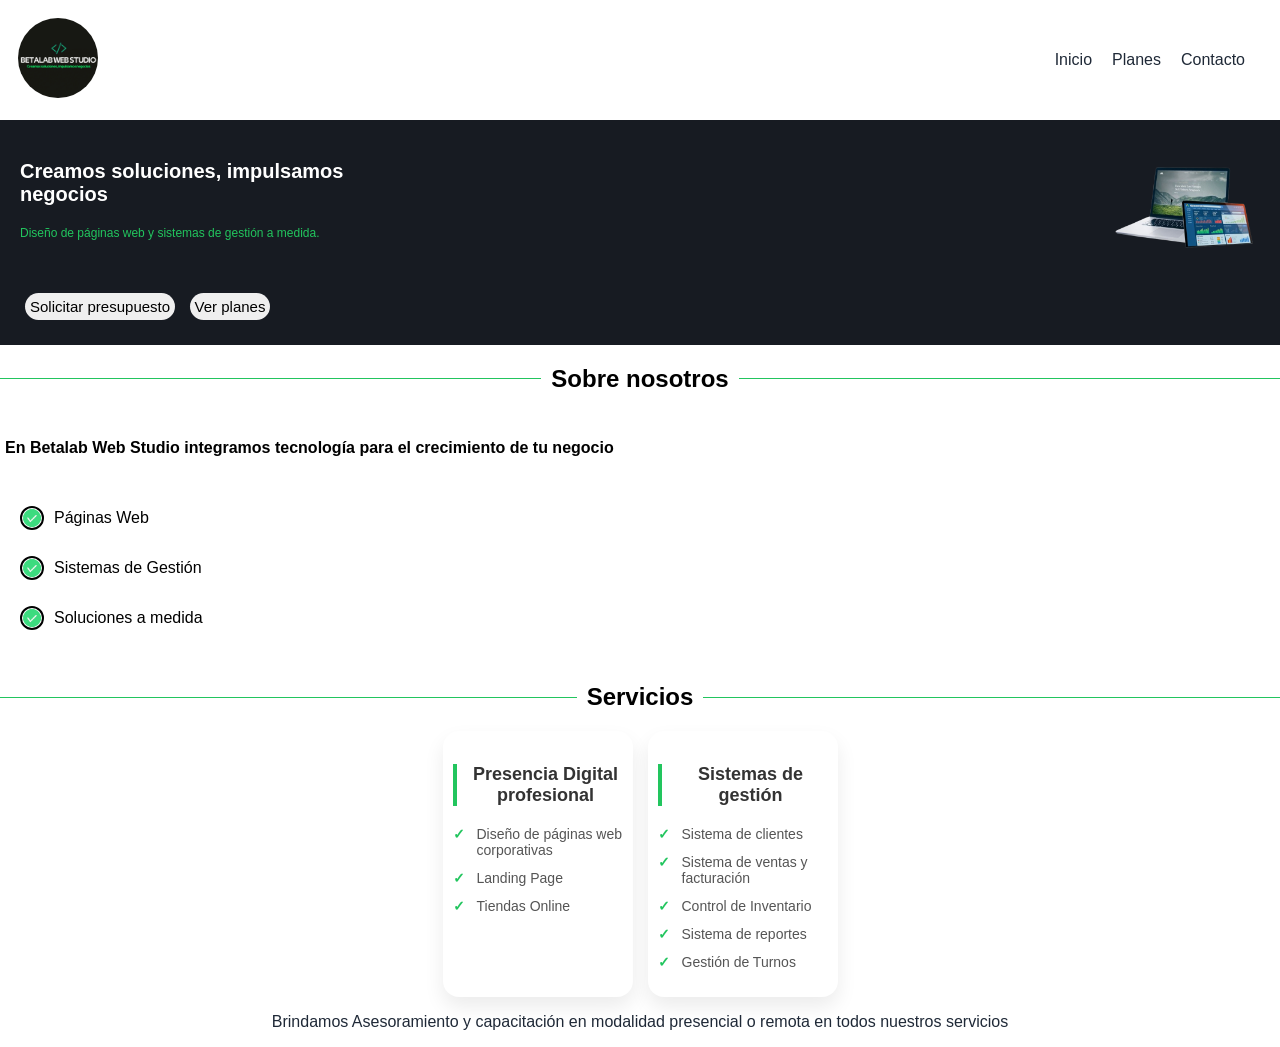
==== index.html @ 0d79a854 "Add files via upload" ====
<!DOCTYPE html>
<html lang="en">
<head>
    <meta charset="UTF-8">
    <meta name="viewport" content="width=device-width, initial-scale=1.0">
    <title>Inicio</title>
    <link rel="stylesheet" href="css/index.css">
</head>
<body>
    <header>
        <div class="container-logo">
            <img class="logo" src="img/logo.jpeg" alt="">
        </div>
        <div class="container-enlaces">
            <a href="index.html">Inicio</a>
            <a href="planes.html">Planes</a>
            <a href="contacto.html">Contacto</a>
        </div>
    </header>
    <main>
        <!--Seccion 1-->
        <div class="container1">

            <div class="container-titulos">
                <h3>Creamos soluciones, impulsamos <br>negocios</h3>
                <p>Diseño de páginas web y sistemas de gestión a medida.</p>
            </div>

            <div class="container-img">
                <img class="img-ilustrativa" src="img/imagen-ilustrativa.png" alt="">
            </div>
            
        </div>
        <div class="botones-container1">
            <button>Solicitar presupuesto</button>
            <button>Ver planes</button>
        </div>

        <!--sobre nosotros-->

        <div class="linea-con-texto">
            <hr>
                <h2 class="titulos">Sobre nosotros</h2>
            <hr>
        </div>

        <div class="container-sobre-nosotros">
            <h4>En <span>Betalab Web Studio</span> integramos tecnología para el crecimiento de tu negocio </h4>
            
            <div class="container-servicios">
                <div class="items">
                    <img class="check" src="img/check.png" alt="">
                    <p>Páginas Web</p>
                </div>
                <div class="items">
                    <img class="check" src="img/check.png" alt="">
                    <p>Sistemas de Gestión</p>
                </div>
                <div class="items">
                    <img class="check" src="img/check.png" alt="">
                    <p>Soluciones a medida</p>
                </div>

            </div>
        </div>
        

        <!--Servicios-->
        <div class="linea-con-texto">
            <hr>
                <h2 class="titulos">Servicios</h2>
            <hr>
        </div>

        <section class="servicios">
    <div class="contenedor-tarjetas">
        
        <div class="tarjeta">
            <h3>Presencia Digital <br> profesional</h3>
            <ul>
                <li>Diseño de páginas web corporativas</li>
                <li>Landing Page</li>
                <li>Tiendas Online</li>
            </ul>
        </div>

        <div class="tarjeta">
            <h3>Sistemas de gestión</h3>
            <ul>
                <li>Sistema de clientes</li>
                <li>Sistema de ventas y facturación</li>
                <li>Control de Inventario</li>
                <li>Sistema de reportes</li>
                <li>Gestión de Turnos</li>
            </ul>
        </div>

    </div>
    
    <div>
        <p class="p-remoto">Brindamos Asesoramiento y capacitación en modalidad presencial o remota en todos nuestros servicios</p>
    </div>
</section>
    </main>
    <footer>

    </footer>
</body>
</html>
---- css/index.css ----
body{
    background-color: #FFFFFF;
    font-family: 'Trebuchet MS', 'Lucida Sans Unicode', 'Lucida Grande', 'Lucida Sans', Arial, sans-serif;
    margin: 0;
    padding: 0;
    border: none;
}
header{
    display: flex;
    justify-content: space-between;
    align-items: center;
    margin: 10px;
}
.logo{
    width: 80px;
    border-radius: 50px;
}
.container-logo{
    padding: 8px;
}
.container-enlaces{
    display: flex;
    gap: 10px;
    padding: 20px;
}
.container-enlaces a{
    color: #1F2937;
    text-decoration: none;
    padding: 5px;
}
.container-enlaces a:hover{
    transition: 0.5s;
    transform: scale(1.1);
    color: #22C55E;
    
}

/*Container 1*/
.container1{
    display: flex;
    justify-content: space-between;
    background-color: #171b22;
    padding: 20px;
    height: 12vh;
}
.container-titulos h3{
    color:  #FFFFFF;
    font-size: 20px;
}
.container-titulos p{
    color:  #22C55E;
    font-size: 12px;
}
.img-ilustrativa{
    width: 150px;
}
.botones-container1{
    background-color: #171b22;
    padding: 20px;
    position: relative;
}
.botones-container1 button{
    margin: 5px;
    border-radius: 20px;
    font-size: 15px;
    padding: 5px;
    border: none;
}
.botones-container1 button:hover{
    transition: 0.5s;
    background-color: #22C55E;
    transform: scale(1.1);
}

/*Sobre nosotros*/
.linea-con-texto {
    display: flex;
    align-items: center;
    text-align: center;
    gap: 10px;
}
.linea-con-texto hr {
    flex: 1;
    border: none;
    height: 1px;
    background: #22C55E;
}
.titulos{
    color: black;
}
.container-servicios{
    display: flex;
    flex-direction: column;
    padding: 15px;
}
.container-sobre-nosotros{
    padding: 5px;
}
.items{
    display: flex;
    align-items: center; 
    gap: 10px;
}
.check{
    width: 20px;
    border: 2px solid rgb(0, 0, 0);
    border-radius: 20px;
}

/*Servicios*/

.servicios {
    max-width: 1200px;
    margin: 0 auto;
    text-align: center;
}

.contenedor-tarjetas {
    display: flex;
    justify-content: center;
    align-items: stretch;
    gap: 15px;
    flex-wrap: nowrap;
}

.tarjeta {
    display: flex;
    text-align: left;
    flex-direction: column;
    background: white;
    border-radius: 16px;
    padding: 15px 10px;
    width: 170px;
    box-shadow: 0 10px 20px rgba(0,0,0,0.08);
    transition: transform 0.3s ease, box-shadow 0.3s ease;
}

.tarjeta:hover {
    transform: translateY(-5px);
    box-shadow: 0 15px 30px rgba(0,0,0,0.12);
}

.tarjeta h3 {
    text-align: center;
    font-size: 18px;
    margin-bottom: 20px;
    color: #333;
    border-left: 4px solid #22C55E;
    padding-left: 12px;
}

.tarjeta ul {
    font-size: 14px;
    list-style: none;
    padding: 0;
    margin: 0;
}

.tarjeta li {
    margin-bottom: 12px;
    padding-left: 24px;
    position: relative;
    color: #555;
}

.tarjeta li::before {
    content: "✓";
    position: absolute;
    left: 0;
    color: #22C55E;
    font-weight: bold;
}
.p-remoto{  
    color: #1F2937;
}
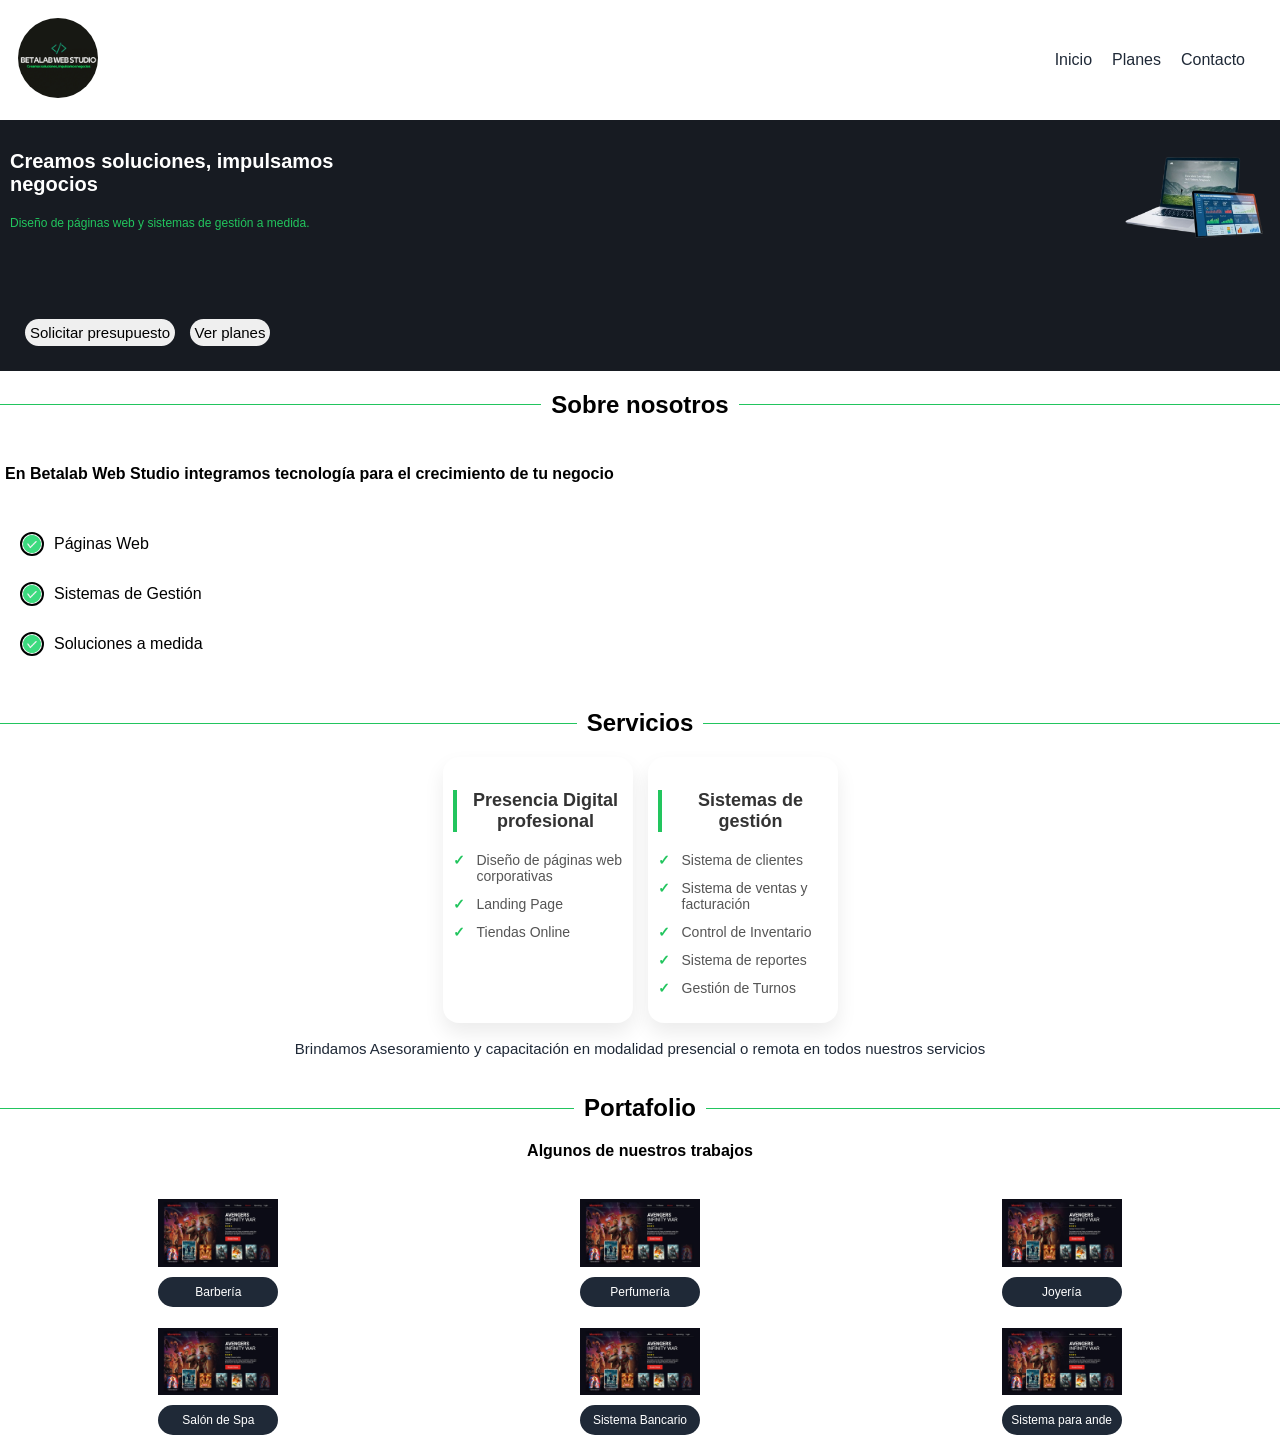
==== commit 1b87676e: "Add files via upload" ====
--- a/index.html
+++ b/index.html
@@ -100,7 +100,60 @@
     <div>
         <p class="p-remoto">Brindamos Asesoramiento y capacitación en modalidad presencial o remota en todos nuestros servicios</p>
     </div>
-</section>
+    </section>
+
+    <!--Portafolio-->
+
+    <div class="linea-con-texto">
+        <hr>
+            <h2 class="titulos">Portafolio</h2>
+        <hr>
+    </div>
+
+    <section class="portafolio">
+
+        <h4>Algunos de nuestros trabajos</h4>
+
+        <div class="container-portafolio">
+
+            <div class="tarjeta-portafolio">
+                <img src="img/ejemplos.jpg" alt="">
+                <a href="">Barbería</a>
+            </div>
+
+            <div class="tarjeta-portafolio">
+                <img src="img/ejemplos.jpg" alt="">
+                <a href="">Perfumería</a>
+            </div>
+
+            <div class="tarjeta-portafolio">
+                <img src="img/ejemplos.jpg" alt="">
+                <a href="">Joyería</a>
+            </div>
+
+            <div class="tarjeta-portafolio">
+                <img src="img/ejemplos.jpg" alt="">
+                <a href="">Salón de Spa</a>
+            </div>
+
+            <div class="tarjeta-portafolio">
+                <img src="img/ejemplos.jpg" alt="">
+                <a href="">Sistema Bancario</a>
+            </div>
+
+            <div class="tarjeta-portafolio">
+                <img src="img/ejemplos.jpg" alt="">
+                <a href="">Sistema para ande</a>
+            </div>
+
+            
+
+        </div>
+
+    </section>
+
+
+
     </main>
     <footer>
 
--- a/css/index.css
+++ b/css/index.css
@@ -32,7 +32,6 @@
     transition: 0.5s;
     transform: scale(1.1);
     color: #22C55E;
-    
 }
 
 /*Container 1*/
@@ -40,8 +39,8 @@
     display: flex;
     justify-content: space-between;
     background-color: #171b22;
-    padding: 20px;
-    height: 12vh;
+    margin-top: 0;
+    padding: 10px;
 }
 .container-titulos h3{
     color:  #FFFFFF;
@@ -57,7 +56,6 @@
 .botones-container1{
     background-color: #171b22;
     padding: 20px;
-    position: relative;
 }
 .botones-container1 button{
     margin: 5px;
@@ -172,4 +170,57 @@
 }
 .p-remoto{  
     color: #1F2937;
-}
+    font-size: 15px;
+    padding: 2px;
+}
+
+/*Portafolio*/
+
+.portafolio h4{
+    margin-top: 0;
+    text-align: center;
+}
+
+.container-portafolio{
+    display: grid;
+    grid-template-columns: repeat(3, 1fr); 
+    gap: 5px;
+    justify-items: center;
+    padding: 10px;
+}
+
+.tarjeta-portafolio{
+    display: flex;
+    flex-direction: column;
+    padding: 8px;
+    align-items: stretch;
+}
+
+.tarjeta-portafolio img{
+    width: 120px;
+}
+
+.tarjeta-portafolio a{
+    font-size: 12px;
+    color: white;
+    text-decoration: none;
+    margin-top: 10px;
+    background-color: #1F2937;
+    padding: 8px;
+    border-radius: 50px;
+    text-align: center;
+}
+
+.tarjeta-portafolio a:hover{
+    transition: 0.5s;
+    transform: scale(1.2);
+    color: #171b22;
+    background-color: #22C55E;
+}
+
+.tarjeta-portafolio:hover {
+    border-radius: 10px;
+    transform: translateY(-5px);
+    box-shadow: 0 15px 30px rgba(0,0,0,0.12);
+}
+
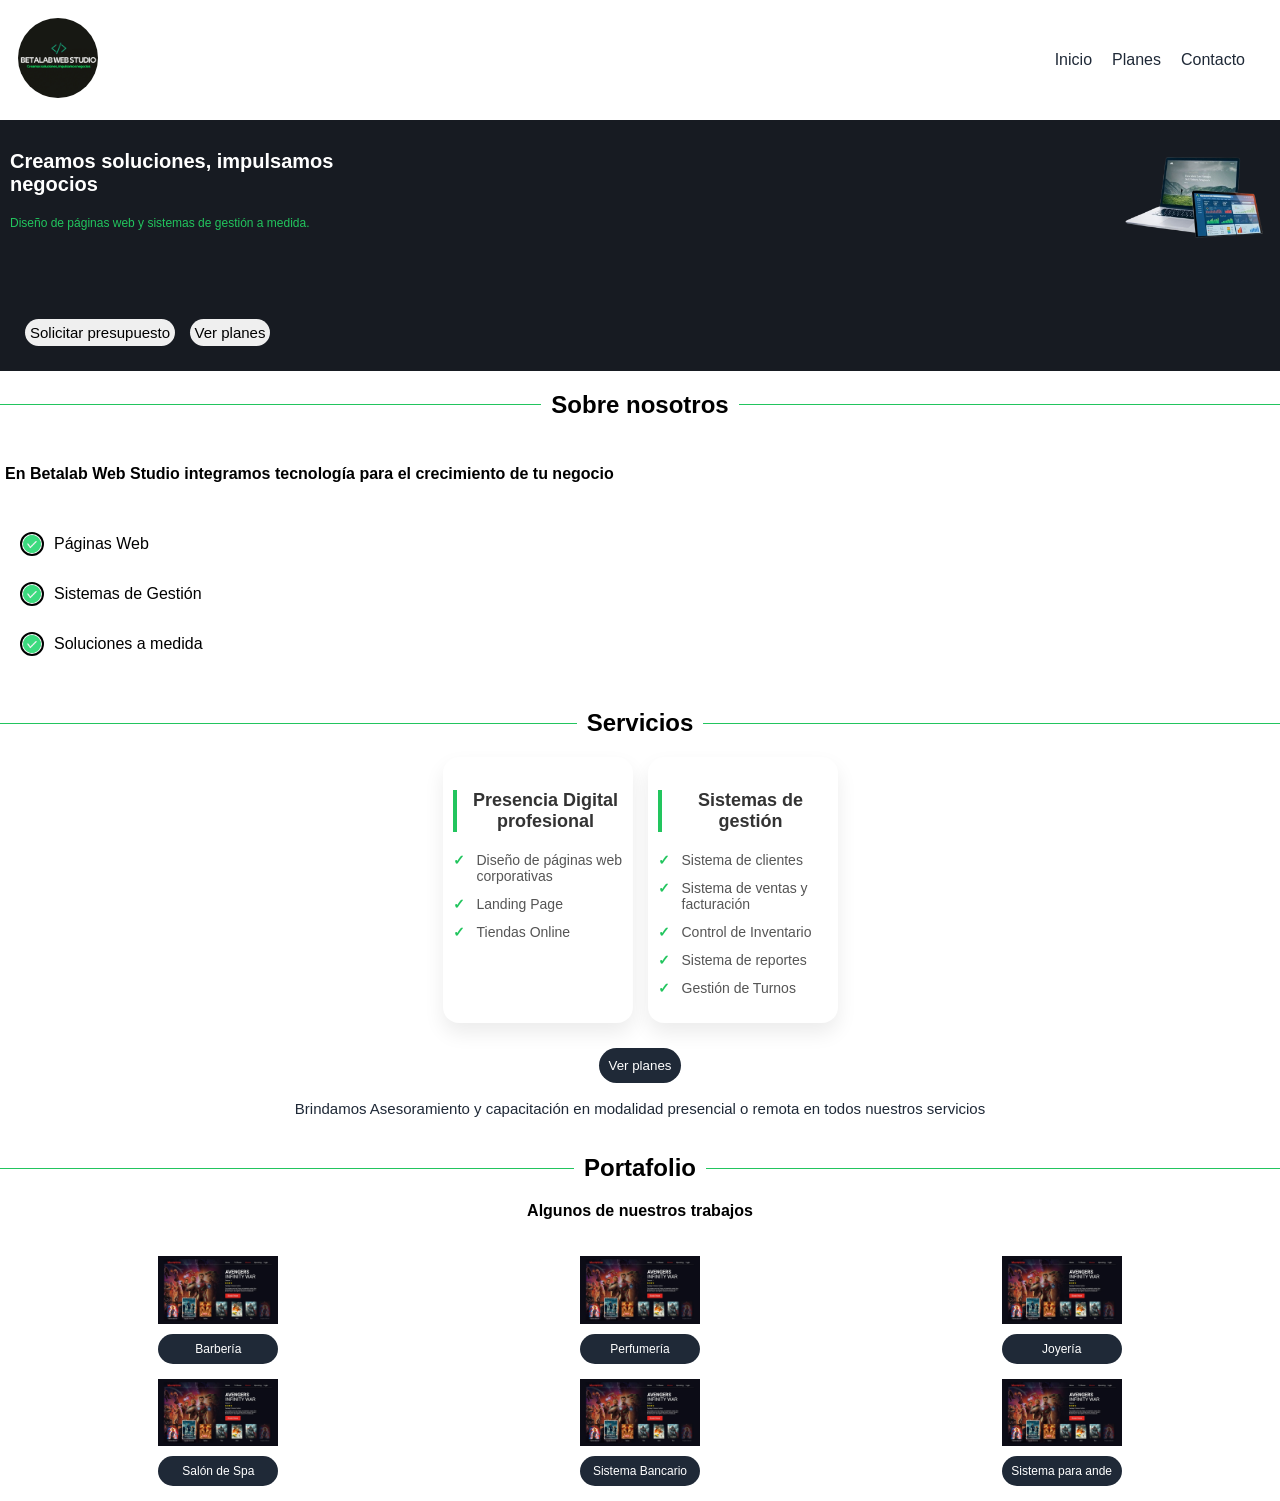
==== commit e423c563: "Add files via upload" ====
--- a/index.html
+++ b/index.html
@@ -33,7 +33,7 @@
         </div>
         <div class="botones-container1">
             <button>Solicitar presupuesto</button>
-            <button>Ver planes</button>
+            <button id="btn-planes" onclick="verPlanes()">Ver planes</button>
         </div>
 
         <!--sobre nosotros-->
@@ -94,9 +94,11 @@
                 <li>Gestión de Turnos</li>
             </ul>
         </div>
+            
+    </div>
 
-    </div>
-    
+        <button onclick="verPlanes()" id="btn-planes"  class="btn-planes" >Ver planes</button>
+
     <div>
         <p class="p-remoto">Brindamos Asesoramiento y capacitación en modalidad presencial o remota en todos nuestros servicios</p>
     </div>
@@ -147,7 +149,6 @@
             </div>
 
             
-
         </div>
 
     </section>
@@ -158,5 +159,10 @@
     <footer>
 
     </footer>
+
+
+    <!--Scripts-->
+
+    <script src="js/accion-botones.js"></script>
 </body>
 </html>
--- a/css/index.css
+++ b/css/index.css
@@ -174,6 +174,22 @@
     padding: 2px;
 }
 
+.btn-planes{
+    margin-top: 25px;
+    border: none;
+    background-color: #1F2937;
+    color: white;
+    padding: 10px;
+    border-radius: 50px;
+}
+
+.btn-planes:hover{
+    transition: 0.5s;
+    transform: scale(1.1);
+    background-color: #22C55E;
+    color: #171b22;
+}
+
 /*Portafolio*/
 
 .portafolio h4{
@@ -192,7 +208,7 @@
 .tarjeta-portafolio{
     display: flex;
     flex-direction: column;
-    padding: 8px;
+    padding: 5px;
     align-items: stretch;
 }
 
@@ -224,3 +240,5 @@
     box-shadow: 0 15px 30px rgba(0,0,0,0.12);
 }
 
+
+
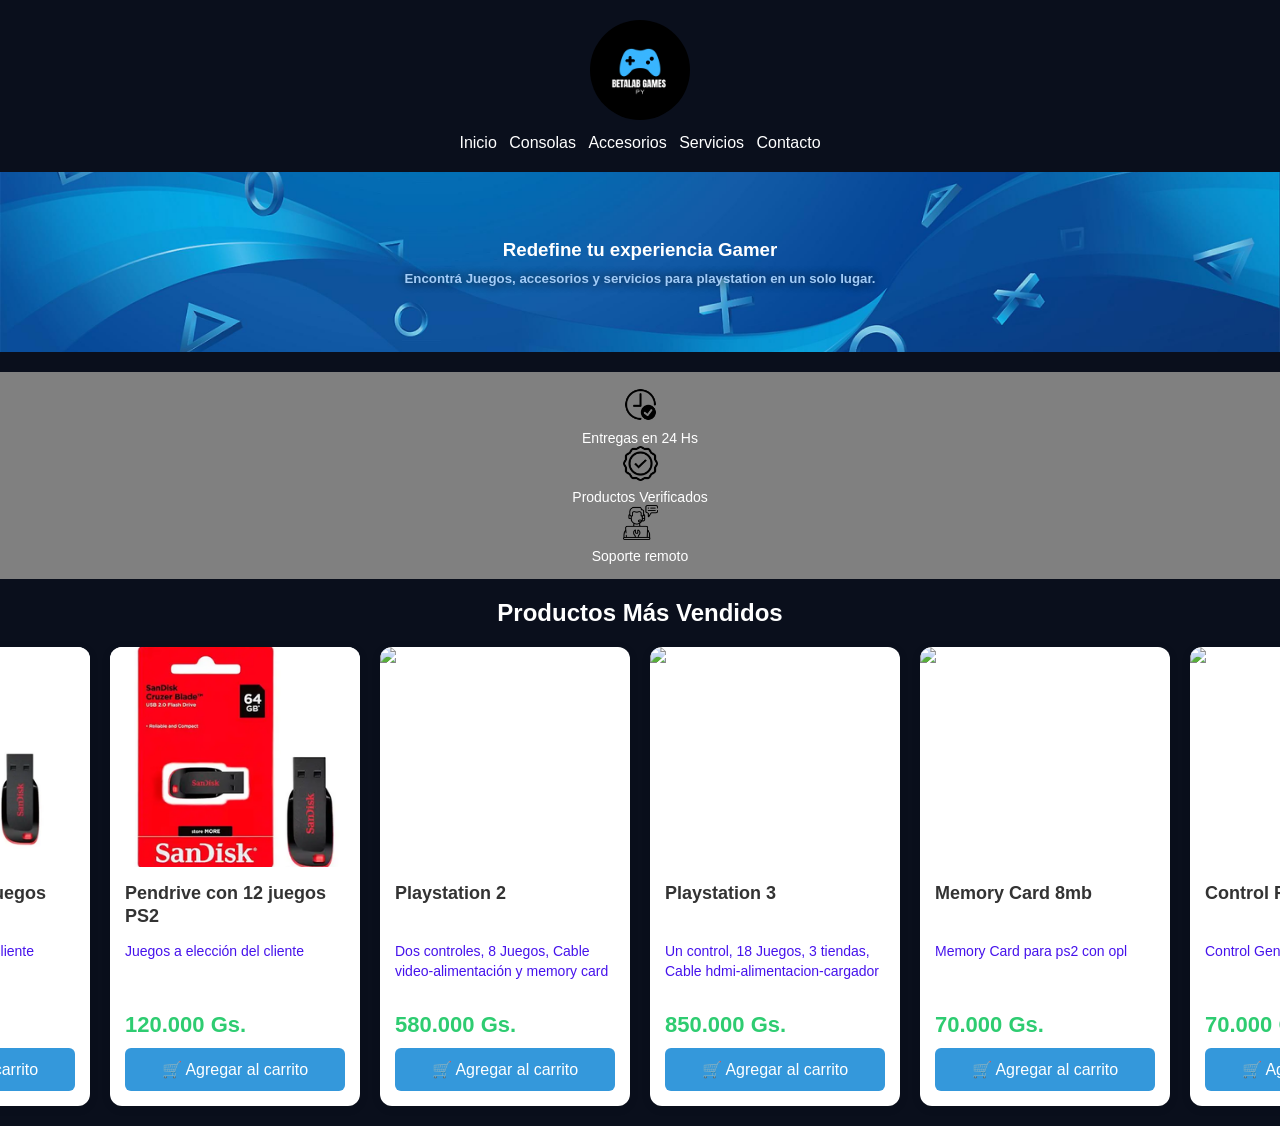
==== commit 133e828d: "Add files via upload" ====
--- a/index.html
+++ b/index.html
@@ -3,166 +3,58 @@
 <head>
     <meta charset="UTF-8">
     <meta name="viewport" content="width=device-width, initial-scale=1.0">
-    <title>Inicio</title>
-    <link rel="stylesheet" href="css/index.css">
+    <title>Inicio - Betalab Games Py</title>
+    <link rel="stylesheet" href="index.css">
 </head>
 <body>
     <header>
-        <div class="container-logo">
-            <img class="logo" src="img/logo.jpeg" alt="">
+        <div class="caja-logo">
+            <img src="img/logo.webp" alt="logo">
         </div>
-        <div class="container-enlaces">
-            <a href="index.html">Inicio</a>
-            <a href="planes.html">Planes</a>
-            <a href="contacto.html">Contacto</a>
-        </div>
+
+        <nav class="navegador-principal">
+            <a href="">Inicio</a>
+            <a href="">Consolas</a>
+            <a href="">Accesorios</a>
+            <a href="">Servicios</a>
+            <a href="">Contacto</a>
+        </nav>
     </header>
     <main>
-        <!--Seccion 1-->
-        <div class="container1">
+        <section class="primera-seccion">
+            <div>
+                <h3>Redefine tu experiencia Gamer</h3>
+                <h5>Encontrá Juegos, accesorios y servicios para playstation en un solo lugar.</h5>
+            </div>
+        </section>
 
-            <div class="container-titulos">
-                <h3>Creamos soluciones, impulsamos <br>negocios</h3>
-                <p>Diseño de páginas web y sistemas de gestión a medida.</p>
+        <section class="beneficios">
+            <div>
+            <img src="img/a-tiempo.png" alt="">
+            <p>Entregas en 24 Hs</p>
+            <img src="img/verificacion.png" alt="">
+            <p>Productos Verificados</p>
+            <img src="img/apoyo-tecnico.png" alt="">
+            <p>Soporte remoto</p>
             </div>
+        </section>
 
-            <div class="container-img">
-                <img class="img-ilustrativa" src="img/imagen-ilustrativa.png" alt="">
-            </div>
-            
-        </div>
-        <div class="botones-container1">
-            <button>Solicitar presupuesto</button>
-            <button id="btn-planes" onclick="verPlanes()">Ver planes</button>
-        </div>
-
-        <!--sobre nosotros-->
-
-        <div class="linea-con-texto">
-            <hr>
-                <h2 class="titulos">Sobre nosotros</h2>
-            <hr>
-        </div>
-
-        <div class="container-sobre-nosotros">
-            <h4>En <span>Betalab Web Studio</span> integramos tecnología para el crecimiento de tu negocio </h4>
-            
-            <div class="container-servicios">
-                <div class="items">
-                    <img class="check" src="img/check.png" alt="">
-                    <p>Páginas Web</p>
-                </div>
-                <div class="items">
-                    <img class="check" src="img/check.png" alt="">
-                    <p>Sistemas de Gestión</p>
-                </div>
-                <div class="items">
-                    <img class="check" src="img/check.png" alt="">
-                    <p>Soluciones a medida</p>
-                </div>
-
+        <div class="carrusel-container">
+        <h2 class="prod_ven">Productos Más Vendidos</h2>
+        
+        <div class="carrusel-wrapper">
+            <div class="carrusel-pista" id="carruselPista">
+                <!-- Aquí se cargarán los productos -->
+                <div class="loading">Cargando productos...</div>
             </div>
         </div>
-        
-
-        <!--Servicios-->
-        <div class="linea-con-texto">
-            <hr>
-                <h2 class="titulos">Servicios</h2>
-            <hr>
-        </div>
-
-        <section class="servicios">
-    <div class="contenedor-tarjetas">
-        
-        <div class="tarjeta">
-            <h3>Presencia Digital <br> profesional</h3>
-            <ul>
-                <li>Diseño de páginas web corporativas</li>
-                <li>Landing Page</li>
-                <li>Tiendas Online</li>
-            </ul>
-        </div>
-
-        <div class="tarjeta">
-            <h3>Sistemas de gestión</h3>
-            <ul>
-                <li>Sistema de clientes</li>
-                <li>Sistema de ventas y facturación</li>
-                <li>Control de Inventario</li>
-                <li>Sistema de reportes</li>
-                <li>Gestión de Turnos</li>
-            </ul>
-        </div>
-            
     </div>
 
-        <button onclick="verPlanes()" id="btn-planes"  class="btn-planes" >Ver planes</button>
+    <div id="productosps2-container"></div>
+        
+    </main>
+</body>
 
-    <div>
-        <p class="p-remoto">Brindamos Asesoramiento y capacitación en modalidad presencial o remota en todos nuestros servicios</p>
-    </div>
-    </section>
+<script src="javascript/masvendidos.js"></script>
 
-    <!--Portafolio-->
-
-    <div class="linea-con-texto">
-        <hr>
-            <h2 class="titulos">Portafolio</h2>
-        <hr>
-    </div>
-
-    <section class="portafolio">
-
-        <h4>Algunos de nuestros trabajos</h4>
-
-        <div class="container-portafolio">
-
-            <div class="tarjeta-portafolio">
-                <img src="img/ejemplos.jpg" alt="">
-                <a href="">Barbería</a>
-            </div>
-
-            <div class="tarjeta-portafolio">
-                <img src="img/ejemplos.jpg" alt="">
-                <a href="">Perfumería</a>
-            </div>
-
-            <div class="tarjeta-portafolio">
-                <img src="img/ejemplos.jpg" alt="">
-                <a href="">Joyería</a>
-            </div>
-
-            <div class="tarjeta-portafolio">
-                <img src="img/ejemplos.jpg" alt="">
-                <a href="">Salón de Spa</a>
-            </div>
-
-            <div class="tarjeta-portafolio">
-                <img src="img/ejemplos.jpg" alt="">
-                <a href="">Sistema Bancario</a>
-            </div>
-
-            <div class="tarjeta-portafolio">
-                <img src="img/ejemplos.jpg" alt="">
-                <a href="">Sistema para ande</a>
-            </div>
-
-            
-        </div>
-
-    </section>
-
-
-
-    </main>
-    <footer>
-
-    </footer>
-
-
-    <!--Scripts-->
-
-    <script src="js/accion-botones.js"></script>
-</body>
 </html>
--- a/index.css
+++ b/index.css
@@ -0,0 +1,550 @@
+* {
+    margin: 0;
+    padding: 0;
+    box-sizing: border-box;
+}
+
+/* ELIMINAR BARRA DE SCROLL HORIZONTAL GLOBAL */
+html, body {
+    overflow-x: hidden !important;
+    width: 100% !important;
+    max-width: 100% !important;
+    position: relative;
+}
+
+body {
+    background-color: #0A0F1C;
+    color: #FFFFFF;
+    font-family: 'Franklin Gothic Medium', 'Arial Narrow', Arial, sans-serif;
+    overflow-x: hidden;
+    width: 100%;
+}
+
+header {
+    display: flex;
+    flex-direction: column;
+    align-items: center;
+    gap: 10px;
+    padding: 20px;
+    width: 100%;
+    max-width: 100%;
+}
+
+.caja-logo img {
+    width: 100px;
+    border-radius: 200px;
+}
+
+.navegador-principal a {
+    color: white;
+    text-decoration: none;
+    margin: 4px;
+}
+
+.navegador-principal a:hover {
+    color: #00CFFF;
+    transition: 0.8s;
+}
+
+/* Primera seccion */
+.primera-seccion {
+    background-image: url(img/fondo.jpg);
+    background-size: cover;
+    background-position: center;
+    background-repeat: no-repeat;
+    display: grid;
+    place-items: center;
+    height: 20vh;
+    width: 100%;
+}
+
+.primera-seccion div {
+    display: flex;
+    flex-direction: column;
+    align-items: center;
+    gap: 10px;
+}
+
+.primera-seccion h5 {
+    color: #a2ccf8;
+    text-shadow: 0 0 10px #111212;
+}
+
+/* Beneficios - SIN BARRA DE SCROLL */
+.beneficios {
+    display: flex;
+    justify-content: center;
+    align-items: center;
+    background-color: gray;
+    margin: 20px 0px;
+    padding: 15px;
+    gap: 20px;
+    flex-wrap: wrap;
+    width: 100%;
+    max-width: 100%;
+}
+
+.beneficios h5 {
+    text-align: center;
+    font-size: 20px;
+}
+
+.beneficios div {
+    display: flex;
+    flex-direction: column;
+    align-items: center;
+    text-align: center;
+    min-width: 100px;
+    flex: 0 1 auto;
+}
+
+.beneficios p {
+    font-size: 14px;
+    margin: 8px 0 0 0;
+    color: white;
+    white-space: normal;
+    text-align: center;
+}
+
+.beneficios img {
+    width: 35px;
+    height: 35px;
+}
+
+/* Carrusel - CON SCROLL PERO SIN BARRA VISIBLE */
+.carrusel-wrapper {
+    position: relative;
+    width: 100%;
+    max-width: 100%;
+    overflow: hidden;
+}
+
+.carrusel-pista {
+    display: flex;
+    gap: 20px;
+    overflow-x: auto;
+    scroll-behavior: smooth;
+    padding: 20px 0;
+    scrollbar-width: none;
+    -ms-overflow-style: none;
+}
+
+/* OCULTAR SCROLLBAR EN CHROME, SAFARI, OPERA */
+.carrusel-pista::-webkit-scrollbar {
+    display: none;
+}
+
+/* Tarjeta de producto - CON ALTURA CONSISTENTE */
+.prod_ven {
+    text-align: center;
+}
+
+.producto-card {
+    flex: 0 0 220px;
+    background: white;
+    border-radius: 12px;
+    overflow: hidden;
+    box-shadow: 0 2px 10px rgba(0,0,0,0.1);
+    transition: transform 0.3s;
+    display: flex;
+    flex-direction: column;
+    height: 100%;
+    min-height: 420px;
+}
+
+.producto-card:hover {
+    transform: translateY(-5px);
+    box-shadow: 0 5px 20px rgba(0,0,0,0.15);
+}
+
+.producto-imagen {
+    width: 100%;
+    height: 200px;
+    object-fit: cover;
+    flex-shrink: 0;
+}
+
+.producto-info {
+    padding: 15px;
+    display: flex;
+    flex-direction: column;
+    flex: 1;
+    gap: 10px;
+}
+
+.producto-nombre {
+    font-size: 18px;
+    color: #333;
+    margin: 0;
+    font-weight: bold;
+    min-height: 50px;
+    display: -webkit-box;
+    -webkit-line-clamp: 2;
+    -webkit-box-orient: vertical;
+    overflow: hidden;
+    line-height: 1.3;
+}
+
+.descripcion {
+    font-size: 14px;
+    color: #4613ec;
+    margin: 0;
+    line-height: 1.4;
+    flex: 1;
+    display: -webkit-box;
+    -webkit-line-clamp: 3;
+    -webkit-box-orient: vertical;
+    overflow: hidden;
+    min-height: 60px;
+}
+
+.producto-precio {
+    font-size: 22px;
+    color: #2ecc71;
+    font-weight: bold;
+    margin: 0;
+    flex-shrink: 0;
+}
+
+.producto-vendidos {
+    font-size: 12px;
+    color: #666;
+    margin: 0;
+    flex-shrink: 0;
+}
+
+.btn-carrito {
+    width: 100%;
+    padding: 12px;
+    background: #3498db;
+    color: white;
+    border: none;
+    border-radius: 6px;
+    font-size: 16px;
+    cursor: pointer;
+    transition: background 0.3s;
+    margin-top: auto;
+    flex-shrink: 0;
+}
+
+.btn-carrito:hover {
+    background: #2980b9;
+}
+
+/* ==============================================
+    MEDIA QUERIES
+   ============================================== */
+
+/* Tablets (pantallas menores a 768px) */
+@media screen and (max-width: 768px) {
+    header {
+        padding: 15px;
+    }
+    
+    .caja-logo img {
+        width: 80px;
+    }
+    
+    .navegador-principal a {
+        font-size: 14px;
+        margin: 3px;
+    }
+    
+    .primera-seccion {
+        height: 15vh;
+    }
+    
+    .primera-seccion h5 {
+        font-size: 14px;
+        text-align: center;
+    }
+    
+    .beneficios {
+        gap: 15px;
+        flex-wrap: wrap;
+        padding: 12px;
+    }
+    
+    .beneficios div {
+        min-width: 90px;
+    }
+    
+    .beneficios p {
+        font-size: 11px;
+    }
+    
+    .beneficios img {
+        width: 25px;
+        height: 25px;
+    }
+    
+    .producto-card {
+        flex: 0 0 180px;
+        min-height: 380px;
+    }
+    
+    .producto-imagen {
+        height: 150px;
+    }
+    
+    .producto-nombre {
+        font-size: 16px;
+        min-height: 45px;
+    }
+    
+    .descripcion {
+        font-size: 12px;
+        min-height: 55px;
+        -webkit-line-clamp: 3;
+    }
+    
+    .producto-precio {
+        font-size: 18px;
+    }
+    
+    .btn-carrito {
+        padding: 10px;
+        font-size: 14px;
+    }
+}
+
+/* Celulares grandes (pantallas menores a 480px) */
+@media screen and (max-width: 480px) {
+    header {
+        padding: 10px;
+    }
+    
+    .caja-logo img {
+        width: 60px;
+    }
+    
+    .navegador-principal {
+        display: flex;
+        justify-content: center;
+        flex-wrap: wrap;
+    }
+    
+    .navegador-principal a {
+        font-size: 12px;
+        margin: 2px 5px;
+    }
+    
+    .primera-seccion {
+        height: 12vh;
+    }
+    
+    .primera-seccion h5 {
+        font-size: 12px;
+    }
+    
+    .beneficios {
+        gap: 12px;
+        flex-wrap: wrap;
+        padding: 10px;
+    }
+    
+    .beneficios div {
+        min-width: 70px;
+    }
+    
+    .beneficios p {
+        font-size: 9px;
+    }
+    
+    .beneficios img {
+        width: 20px;
+        height: 20px;
+    }
+    
+    .carrusel-pista {
+        gap: 12px;
+    }
+    
+    .producto-card {
+        flex: 0 0 140px;
+        min-height: 340px;
+    }
+    
+    .producto-imagen {
+        height: 120px;
+    }
+    
+    .producto-info {
+        padding: 10px;
+        gap: 6px;
+    }
+    
+    .producto-nombre {
+        font-size: 14px;
+        min-height: 40px;
+        -webkit-line-clamp: 2;
+    }
+    
+    .descripcion {
+        font-size: 11px;
+        min-height: 50px;
+        -webkit-line-clamp: 2;
+    }
+    
+    .producto-precio {
+        font-size: 16px;
+    }
+    
+    .btn-carrito {
+        padding: 8px;
+        font-size: 12px;
+    }
+}
+
+/* Celulares muy pequeños (pantallas menores a 380px) */
+@media screen and (max-width: 380px) {
+    .beneficios {
+        gap: 10px;
+    }
+    
+    .beneficios div {
+        min-width: 65px;
+    }
+    
+    .beneficios p {
+        font-size: 8px;
+    }
+    
+    .producto-card {
+        flex: 0 0 130px;
+        min-height: 320px;
+    }
+    
+    .producto-imagen {
+        height: 110px;
+    }
+    
+    .producto-nombre {
+        font-size: 13px;
+        min-height: 38px;
+    }
+    
+    .descripcion {
+        font-size: 10px;
+        min-height: 45px;
+    }
+    
+    .producto-precio {
+        font-size: 14px;
+    }
+    
+    .btn-carrito {
+        padding: 6px;
+        font-size: 11px;
+    }
+}
+
+/* Celulares muy pequeños (pantallas menores a 320px) */
+@media screen and (max-width: 320px) {
+    .beneficios div {
+        min-width: 60px;
+    }
+    
+    .producto-card {
+        flex: 0 0 120px;
+        min-height: 300px;
+    }
+    
+    .producto-imagen {
+        height: 100px;
+    }
+    
+    .producto-nombre {
+        font-size: 12px;
+        min-height: 35px;
+    }
+    
+    .descripcion {
+        font-size: 9px;
+        min-height: 40px;
+        -webkit-line-clamp: 2;
+    }
+    
+    .producto-precio {
+        font-size: 13px;
+    }
+    
+    .btn-carrito {
+        padding: 5px;
+        font-size: 10px;
+    }
+}
+
+/* Pantallas grandes */
+@media screen and (min-width: 1200px) {
+    .carrusel-pista {
+        justify-content: center;
+    }
+    
+    .producto-card {
+        flex: 0 0 250px;
+        min-height: 450px;
+    }
+    
+    .producto-imagen {
+        height: 220px;
+    }
+}
+
+/*Seccion de producto juegos*/
+.productosps2-container{
+    display: grid;
+    grid-template-columns: repeat(auto-fill, minmax(250px, 1fr));
+    gap: 20px;
+    padding: 20px;
+}
+/* Estilo de cada tarjeta de producto */
+.tarjeta-producto {
+    background: white;
+    border-radius: 10px;
+    overflow: hidden;
+    box-shadow: 0 2px 5px rgba(0,0,0,0.1);
+    transition: transform 0.3s;
+}
+
+.tarjeta-producto:hover {
+    transform: translateY(-5px);
+    box-shadow: 0 5px 15px rgba(0,0,0,0.2);
+}
+
+.tarjeta-producto img {
+    width: 100%;
+    height: 200px;
+    object-fit: cover;
+}
+
+.tarjeta-producto h3 {
+    padding: 15px 15px 0;
+    font-size: 18px;
+}
+
+.tarjeta-producto p {
+    padding: 10px 15px;
+    color: #666;
+}
+
+.tarjeta-producto .precio {
+    font-size: 20px;
+    color: #e67e22;
+    font-weight: bold;
+}
+
+.tarjeta-producto button {
+    width: 100%;
+    padding: 12px;
+    background-color: #e67e22;
+    color: white;
+    border: none;
+    cursor: pointer;
+    font-size: 16px;
+    transition: background-color 0.3s;
+}
+
+.tarjeta-producto button:hover {
+    background-color: #d35400;
+}
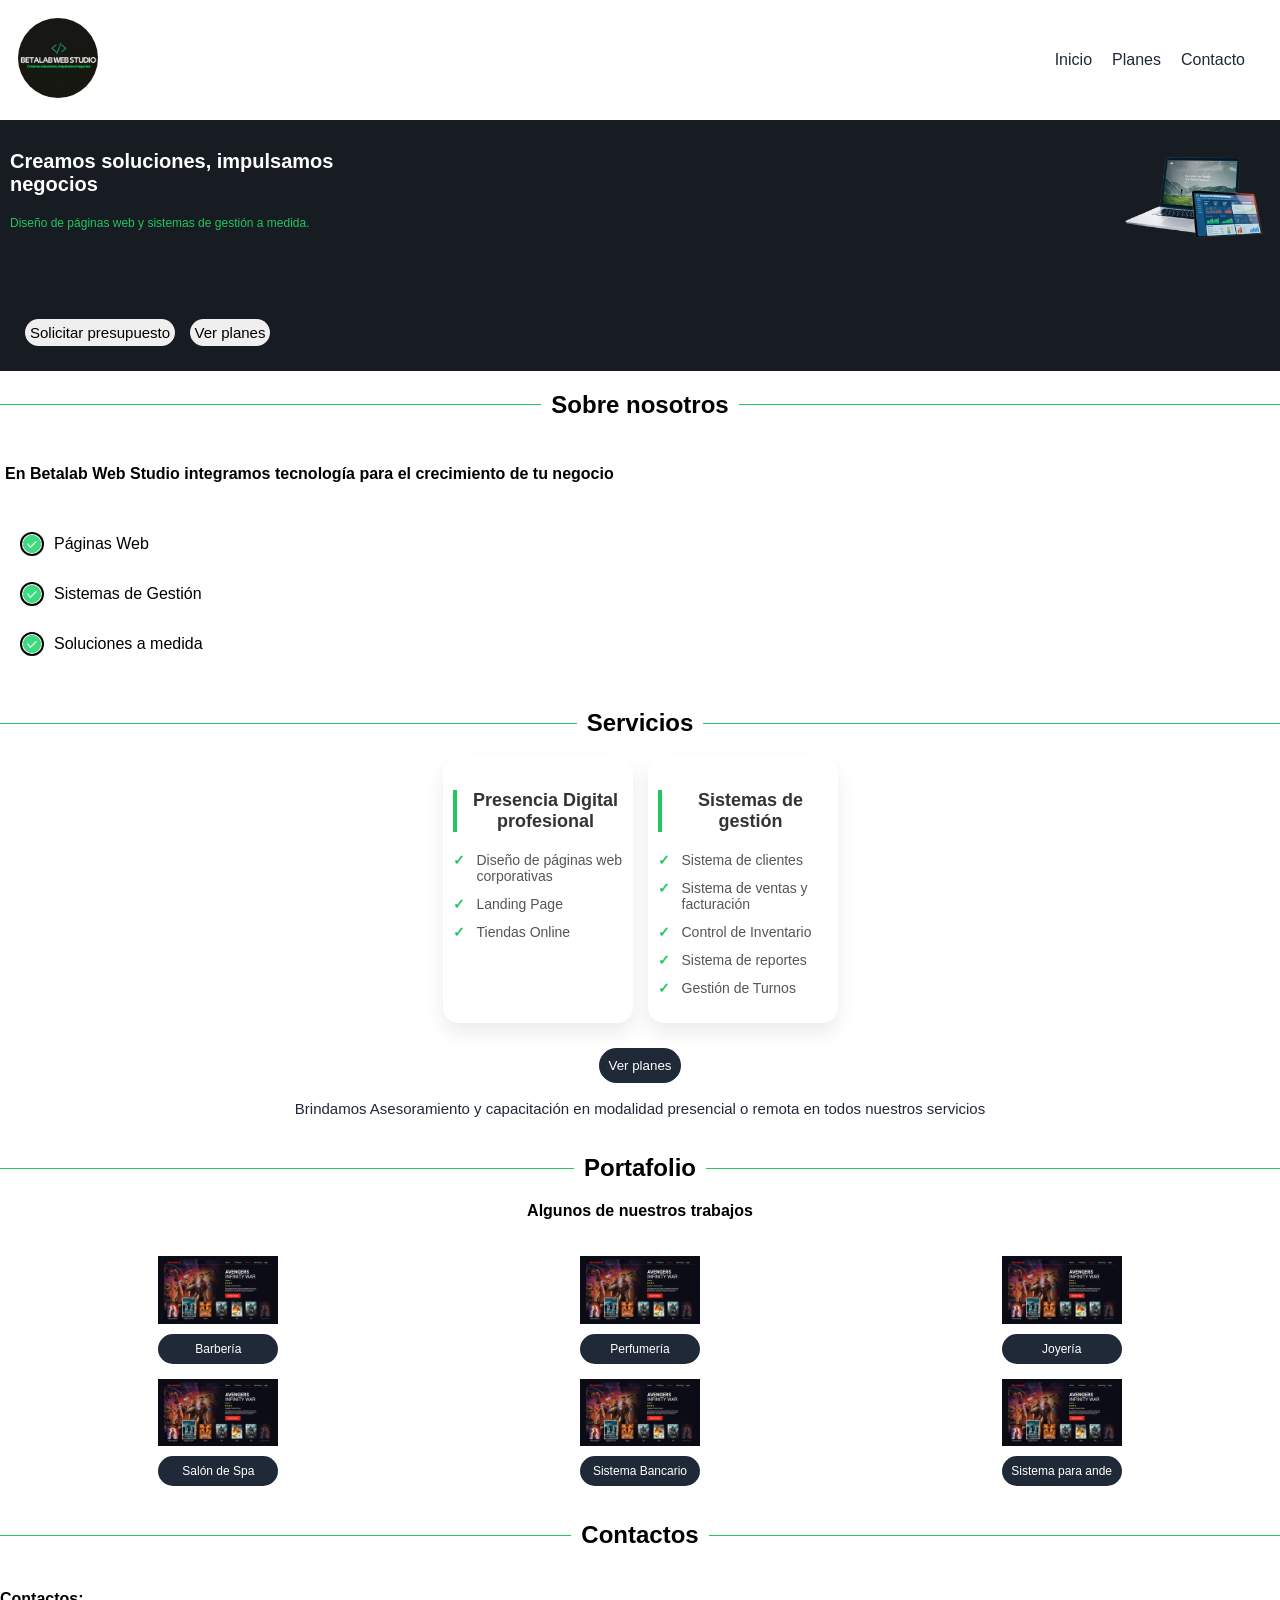
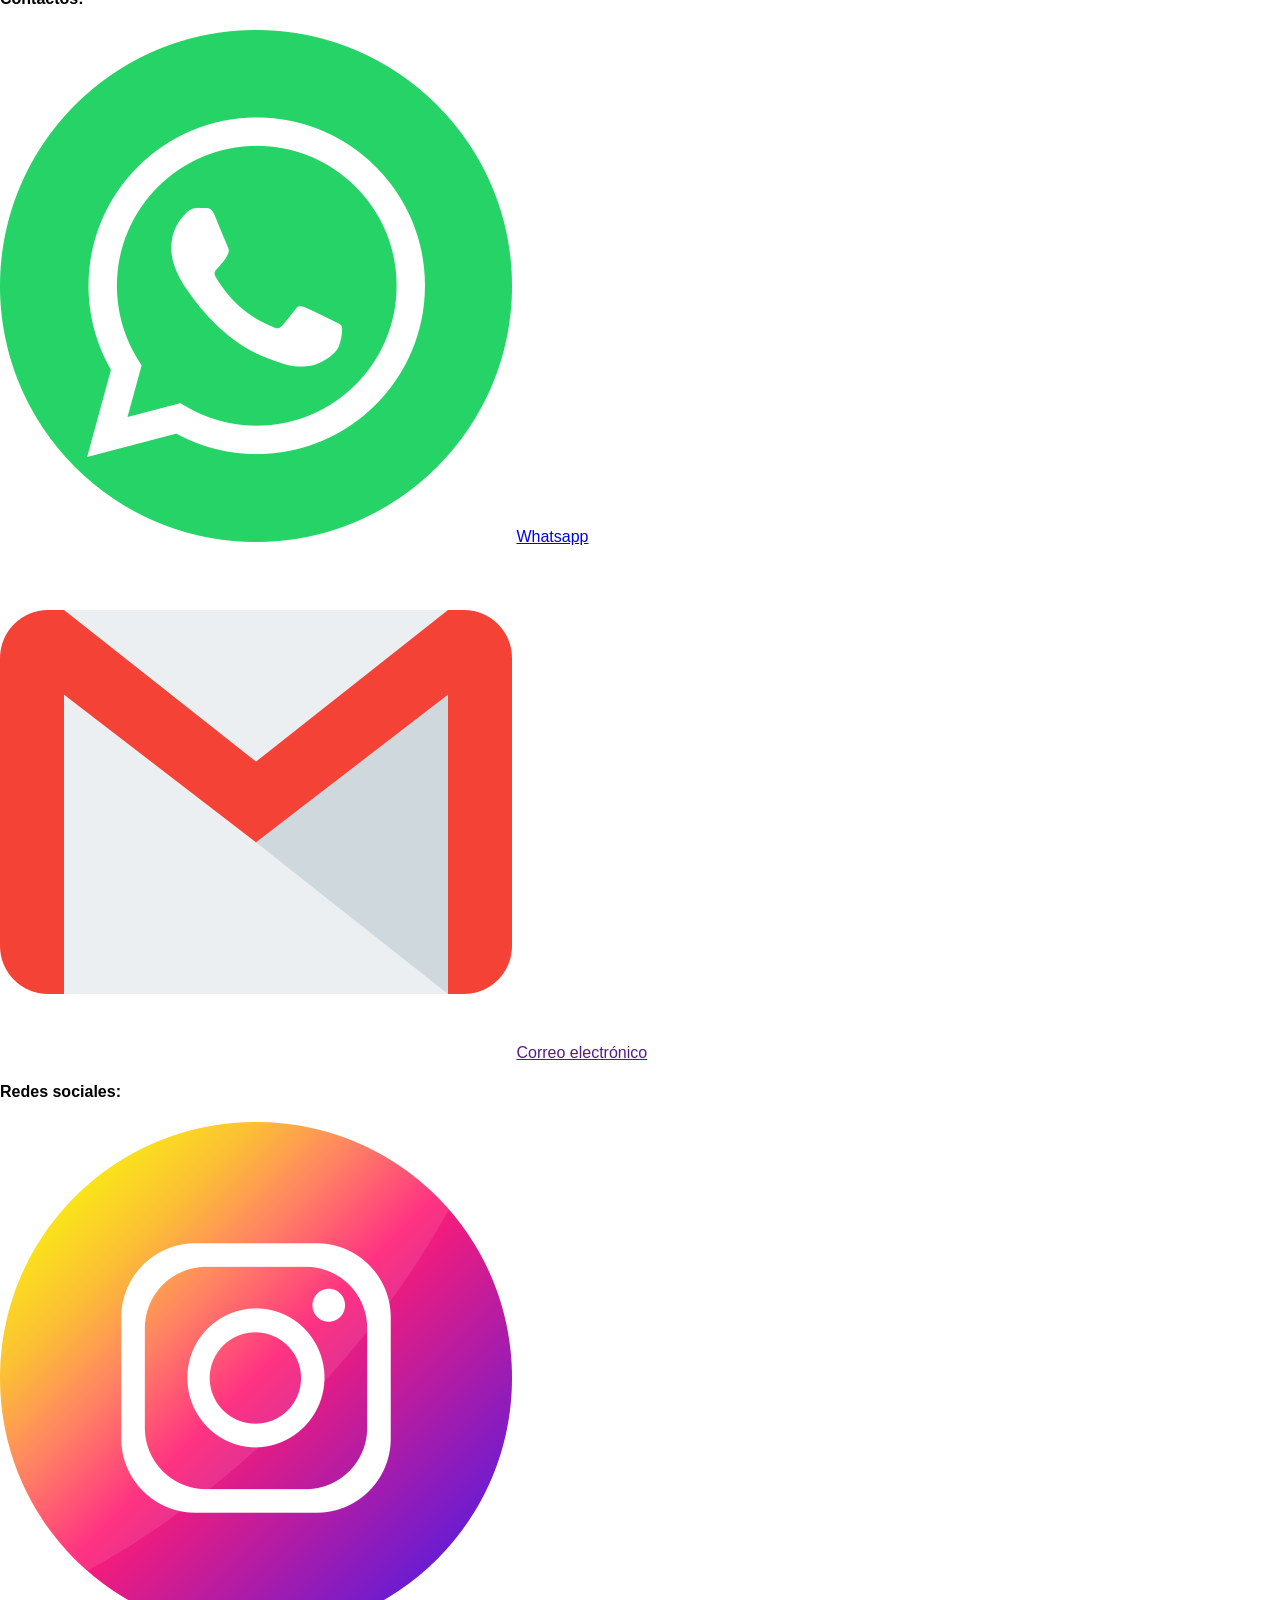
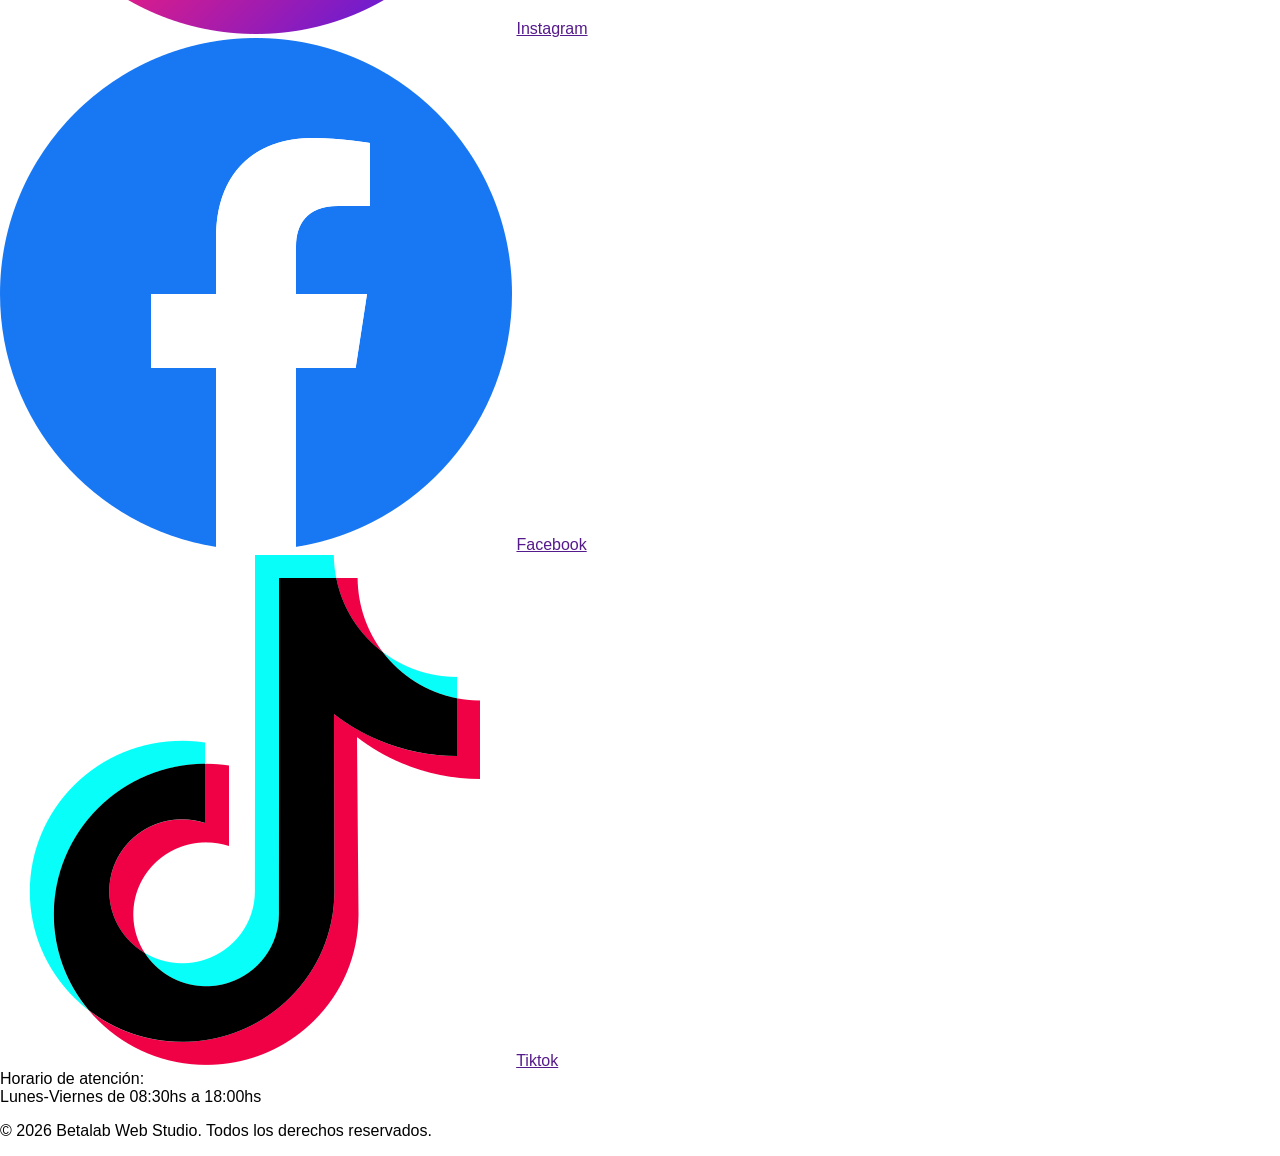
==== commit 1b1a6b99: "Add files via upload" ====
--- a/index.html
+++ b/index.html
@@ -3,58 +3,216 @@
 <head>
     <meta charset="UTF-8">
     <meta name="viewport" content="width=device-width, initial-scale=1.0">
-    <title>Inicio - Betalab Games Py</title>
-    <link rel="stylesheet" href="index.css">
+    <title>Inicio</title>
+    <link rel="stylesheet" href="css/index.css">
 </head>
 <body>
     <header>
-        <div class="caja-logo">
-            <img src="img/logo.webp" alt="logo">
-        </div>
-
-        <nav class="navegador-principal">
-            <a href="">Inicio</a>
-            <a href="">Consolas</a>
-            <a href="">Accesorios</a>
-            <a href="">Servicios</a>
-            <a href="">Contacto</a>
-        </nav>
+        <div class="container-logo">
+            <img class="logo" src="img/logo.jpeg" alt="">
+        </div>
+        <div class="container-enlaces">
+            <a href="index.html">Inicio</a>
+            <a href="planes.html">Planes</a>
+            <a href="contacto.html">Contacto</a>
+        </div>
     </header>
     <main>
-        <section class="primera-seccion">
-            <div>
-                <h3>Redefine tu experiencia Gamer</h3>
-                <h5>Encontrá Juegos, accesorios y servicios para playstation en un solo lugar.</h5>
-            </div>
-        </section>
-
-        <section class="beneficios">
-            <div>
-            <img src="img/a-tiempo.png" alt="">
-            <p>Entregas en 24 Hs</p>
-            <img src="img/verificacion.png" alt="">
-            <p>Productos Verificados</p>
-            <img src="img/apoyo-tecnico.png" alt="">
-            <p>Soporte remoto</p>
-            </div>
-        </section>
-
-        <div class="carrusel-container">
-        <h2 class="prod_ven">Productos Más Vendidos</h2>
-        
-        <div class="carrusel-wrapper">
-            <div class="carrusel-pista" id="carruselPista">
-                <!-- Aquí se cargarán los productos -->
-                <div class="loading">Cargando productos...</div>
-            </div>
-        </div>
-    </div>
-
-    <div id="productosps2-container"></div>
-        
+        <!--Seccion 1-->
+        <div class="container1">
+
+            <div class="container-titulos">
+                <h3>Creamos soluciones, impulsamos <br>negocios</h3>
+                <p>Diseño de páginas web y sistemas de gestión a medida.</p>
+            </div>
+
+            <div class="container-img">
+                <img class="img-ilustrativa" src="img/imagen-ilustrativa.png" alt="">
+            </div>
+            
+        </div>
+        <div class="botones-container1">
+            <button>Solicitar presupuesto</button>
+            <button id="btn-planes" onclick="verPlanes()">Ver planes</button>
+        </div>
+
+        <!--sobre nosotros-->
+
+        <div class="linea-con-texto">
+            <hr>
+                <h2 class="titulos">Sobre nosotros</h2>
+            <hr>
+        </div>
+
+        <div class="container-sobre-nosotros">
+            <h4>En <span>Betalab Web Studio</span> integramos tecnología para el crecimiento de tu negocio </h4>
+            
+            <div class="container-servicios">
+                <div class="items">
+                    <img class="check" src="img/check.png" alt="">
+                    <p>Páginas Web</p>
+                </div>
+                <div class="items">
+                    <img class="check" src="img/check.png" alt="">
+                    <p>Sistemas de Gestión</p>
+                </div>
+                <div class="items">
+                    <img class="check" src="img/check.png" alt="">
+                    <p>Soluciones a medida</p>
+                </div>
+
+            </div>
+        </div>
+        
+
+        <!--Servicios-->
+        <div class="linea-con-texto">
+            <hr>
+                <h2 class="titulos">Servicios</h2>
+            <hr>
+        </div>
+
+        <section class="servicios">
+    <div class="contenedor-tarjetas">
+        
+        <div class="tarjeta">
+            <h3>Presencia Digital <br> profesional</h3>
+            <ul>
+                <li>Diseño de páginas web corporativas</li>
+                <li>Landing Page</li>
+                <li>Tiendas Online</li>
+            </ul>
+        </div>
+
+        <div class="tarjeta">
+            <h3>Sistemas de gestión</h3>
+            <ul>
+                <li>Sistema de clientes</li>
+                <li>Sistema de ventas y facturación</li>
+                <li>Control de Inventario</li>
+                <li>Sistema de reportes</li>
+                <li>Gestión de Turnos</li>
+            </ul>
+        </div>
+            
+    </div>
+
+        <button onclick="verPlanes()" id="btn-planes"  class="btn-planes" >Ver planes</button>
+
+    <div>
+        <p class="p-remoto">Brindamos Asesoramiento y capacitación en modalidad presencial o remota en todos nuestros servicios</p>
+    </div>
+    </section>
+
+    <!--Portafolio-->
+
+    <div class="linea-con-texto">
+        <hr>
+            <h2 class="titulos">Portafolio</h2>
+        <hr>
+    </div>
+
+    <section class="portafolio">
+
+        <h4>Algunos de nuestros trabajos</h4>
+
+        <div class="container-portafolio">
+
+            <div class="tarjeta-portafolio">
+                <img src="img/ejemplos.jpg" alt="">
+                <a href="">Barbería</a>
+            </div>
+
+            <div class="tarjeta-portafolio">
+                <img src="img/ejemplos.jpg" alt="">
+                <a href="">Perfumería</a>
+            </div>
+
+            <div class="tarjeta-portafolio">
+                <img src="img/ejemplos.jpg" alt="">
+                <a href="">Joyería</a>
+            </div>
+
+            <div class="tarjeta-portafolio">
+                <img src="img/ejemplos.jpg" alt="">
+                <a href="">Salón de Spa</a>
+            </div>
+
+            <div class="tarjeta-portafolio">
+                <img src="img/ejemplos.jpg" alt="">
+                <a href="">Sistema Bancario</a>
+            </div>
+
+            <div class="tarjeta-portafolio">
+                <img src="img/ejemplos.jpg" alt="">
+                <a href="">Sistema para ande</a>
+            </div>
+
+            
+        </div>
+
+    </section>
+
+    <!--Contactos-->
+    <div class="linea-con-texto">
+            <hr>
+                <h2 class="titulos">Contactos</h2>
+            <hr>
+        </div>
+
+
+        <section class="contactos">
+
+    <div class="contacto">
+        <h4>Contactos:</h4>
+        
+        <div class="item-contacto">
+            <img class="icono-redes" src="img/social.png" alt="">
+            <a href="whatssap">Whatsapp</a>
+        </div>
+        
+        <div class="item-contacto">
+            <img class="icono-redes" src="img/gmail.png" alt="">
+            <a href="">Correo electrónico</a>
+        </div>
+    </div>
+
+    <div class="contacto">
+        <h4>Redes sociales:</h4>
+        
+        <div class="item-contacto">
+            <img class="icono-redes" src="img/instagram.png" alt="">
+            <a href="">Instagram</a>
+        </div>
+        
+        <div class="item-contacto">
+            <img class="icono-redes" src="img/facebook.png" alt="">
+            <a href="">Facebook</a>
+        </div>
+        
+        <div class="item-contacto">
+            <img class="icono-redes" src="img/tik-tok.png" alt="">
+            <a href="">Tiktok</a>
+        </div>
+    </div>
+
+</section>
+
     </main>
+    <footer>
+        <div class="container-horario">
+            <span>Horario de atención:</span> <br>
+            <span>Lunes-Viernes de 08:30hs a 18:00hs</span>
+        </div>
+        
+        <div class="copyright">
+            <p>© 2026 Betalab Web Studio. Todos los derechos reservados.</p>
+        </div>
+    </footer>
+
+
+    <!--Scripts-->
+
+    <script src="js/accion-botones.js"></script>
 </body>
-
-<script src="javascript/masvendidos.js"></script>
-
 </html>
--- a/css/index.css
+++ b/css/index.css
@@ -0,0 +1,244 @@
+body{
+    background-color: #FFFFFF;
+    font-family: 'Trebuchet MS', 'Lucida Sans Unicode', 'Lucida Grande', 'Lucida Sans', Arial, sans-serif;
+    margin: 0;
+    padding: 0;
+    border: none;
+}
+header{
+    display: flex;
+    justify-content: space-between;
+    align-items: center;
+    margin: 10px;
+}
+.logo{
+    width: 80px;
+    border-radius: 50px;
+}
+.container-logo{
+    padding: 8px;
+}
+.container-enlaces{
+    display: flex;
+    gap: 10px;
+    padding: 20px;
+}
+.container-enlaces a{
+    color: #1F2937;
+    text-decoration: none;
+    padding: 5px;
+}
+.container-enlaces a:hover{
+    transition: 0.5s;
+    transform: scale(1.1);
+    color: #22C55E;
+}
+
+/*Container 1*/
+.container1{
+    display: flex;
+    justify-content: space-between;
+    background-color: #171b22;
+    margin-top: 0;
+    padding: 10px;
+}
+.container-titulos h3{
+    color:  #FFFFFF;
+    font-size: 20px;
+}
+.container-titulos p{
+    color:  #22C55E;
+    font-size: 12px;
+}
+.img-ilustrativa{
+    width: 150px;
+}
+.botones-container1{
+    background-color: #171b22;
+    padding: 20px;
+}
+.botones-container1 button{
+    margin: 5px;
+    border-radius: 20px;
+    font-size: 15px;
+    padding: 5px;
+    border: none;
+}
+.botones-container1 button:hover{
+    transition: 0.5s;
+    background-color: #22C55E;
+    transform: scale(1.1);
+}
+
+/*Sobre nosotros*/
+.linea-con-texto {
+    display: flex;
+    align-items: center;
+    text-align: center;
+    gap: 10px;
+}
+.linea-con-texto hr {
+    flex: 1;
+    border: none;
+    height: 1px;
+    background: #22C55E;
+}
+.titulos{
+    color: black;
+}
+.container-servicios{
+    display: flex;
+    flex-direction: column;
+    padding: 15px;
+}
+.container-sobre-nosotros{
+    padding: 5px;
+}
+.items{
+    display: flex;
+    align-items: center; 
+    gap: 10px;
+}
+.check{
+    width: 20px;
+    border: 2px solid rgb(0, 0, 0);
+    border-radius: 20px;
+}
+
+/*Servicios*/
+
+.servicios {
+    max-width: 1200px;
+    margin: 0 auto;
+    text-align: center;
+}
+
+.contenedor-tarjetas {
+    display: flex;
+    justify-content: center;
+    align-items: stretch;
+    gap: 15px;
+    flex-wrap: nowrap;
+}
+
+.tarjeta {
+    display: flex;
+    text-align: left;
+    flex-direction: column;
+    background: white;
+    border-radius: 16px;
+    padding: 15px 10px;
+    width: 170px;
+    box-shadow: 0 10px 20px rgba(0,0,0,0.08);
+    transition: transform 0.3s ease, box-shadow 0.3s ease;
+}
+
+.tarjeta:hover {
+    transform: translateY(-5px);
+    box-shadow: 0 15px 30px rgba(0,0,0,0.12);
+}
+
+.tarjeta h3 {
+    text-align: center;
+    font-size: 18px;
+    margin-bottom: 20px;
+    color: #333;
+    border-left: 4px solid #22C55E;
+    padding-left: 12px;
+}
+
+.tarjeta ul {
+    font-size: 14px;
+    list-style: none;
+    padding: 0;
+    margin: 0;
+}
+
+.tarjeta li {
+    margin-bottom: 12px;
+    padding-left: 24px;
+    position: relative;
+    color: #555;
+}
+
+.tarjeta li::before {
+    content: "✓";
+    position: absolute;
+    left: 0;
+    color: #22C55E;
+    font-weight: bold;
+}
+.p-remoto{  
+    color: #1F2937;
+    font-size: 15px;
+    padding: 2px;
+}
+
+.btn-planes{
+    margin-top: 25px;
+    border: none;
+    background-color: #1F2937;
+    color: white;
+    padding: 10px;
+    border-radius: 50px;
+}
+
+.btn-planes:hover{
+    transition: 0.5s;
+    transform: scale(1.1);
+    background-color: #22C55E;
+    color: #171b22;
+}
+
+/*Portafolio*/
+
+.portafolio h4{
+    margin-top: 0;
+    text-align: center;
+}
+
+.container-portafolio{
+    display: grid;
+    grid-template-columns: repeat(3, 1fr); 
+    gap: 5px;
+    justify-items: center;
+    padding: 10px;
+}
+
+.tarjeta-portafolio{
+    display: flex;
+    flex-direction: column;
+    padding: 5px;
+    align-items: stretch;
+}
+
+.tarjeta-portafolio img{
+    width: 120px;
+}
+
+.tarjeta-portafolio a{
+    font-size: 12px;
+    color: white;
+    text-decoration: none;
+    margin-top: 10px;
+    background-color: #1F2937;
+    padding: 8px;
+    border-radius: 50px;
+    text-align: center;
+}
+
+.tarjeta-portafolio a:hover{
+    transition: 0.5s;
+    transform: scale(1.2);
+    color: #171b22;
+    background-color: #22C55E;
+}
+
+.tarjeta-portafolio:hover {
+    border-radius: 10px;
+    transform: translateY(-5px);
+    box-shadow: 0 15px 30px rgba(0,0,0,0.12);
+}
+
+
+
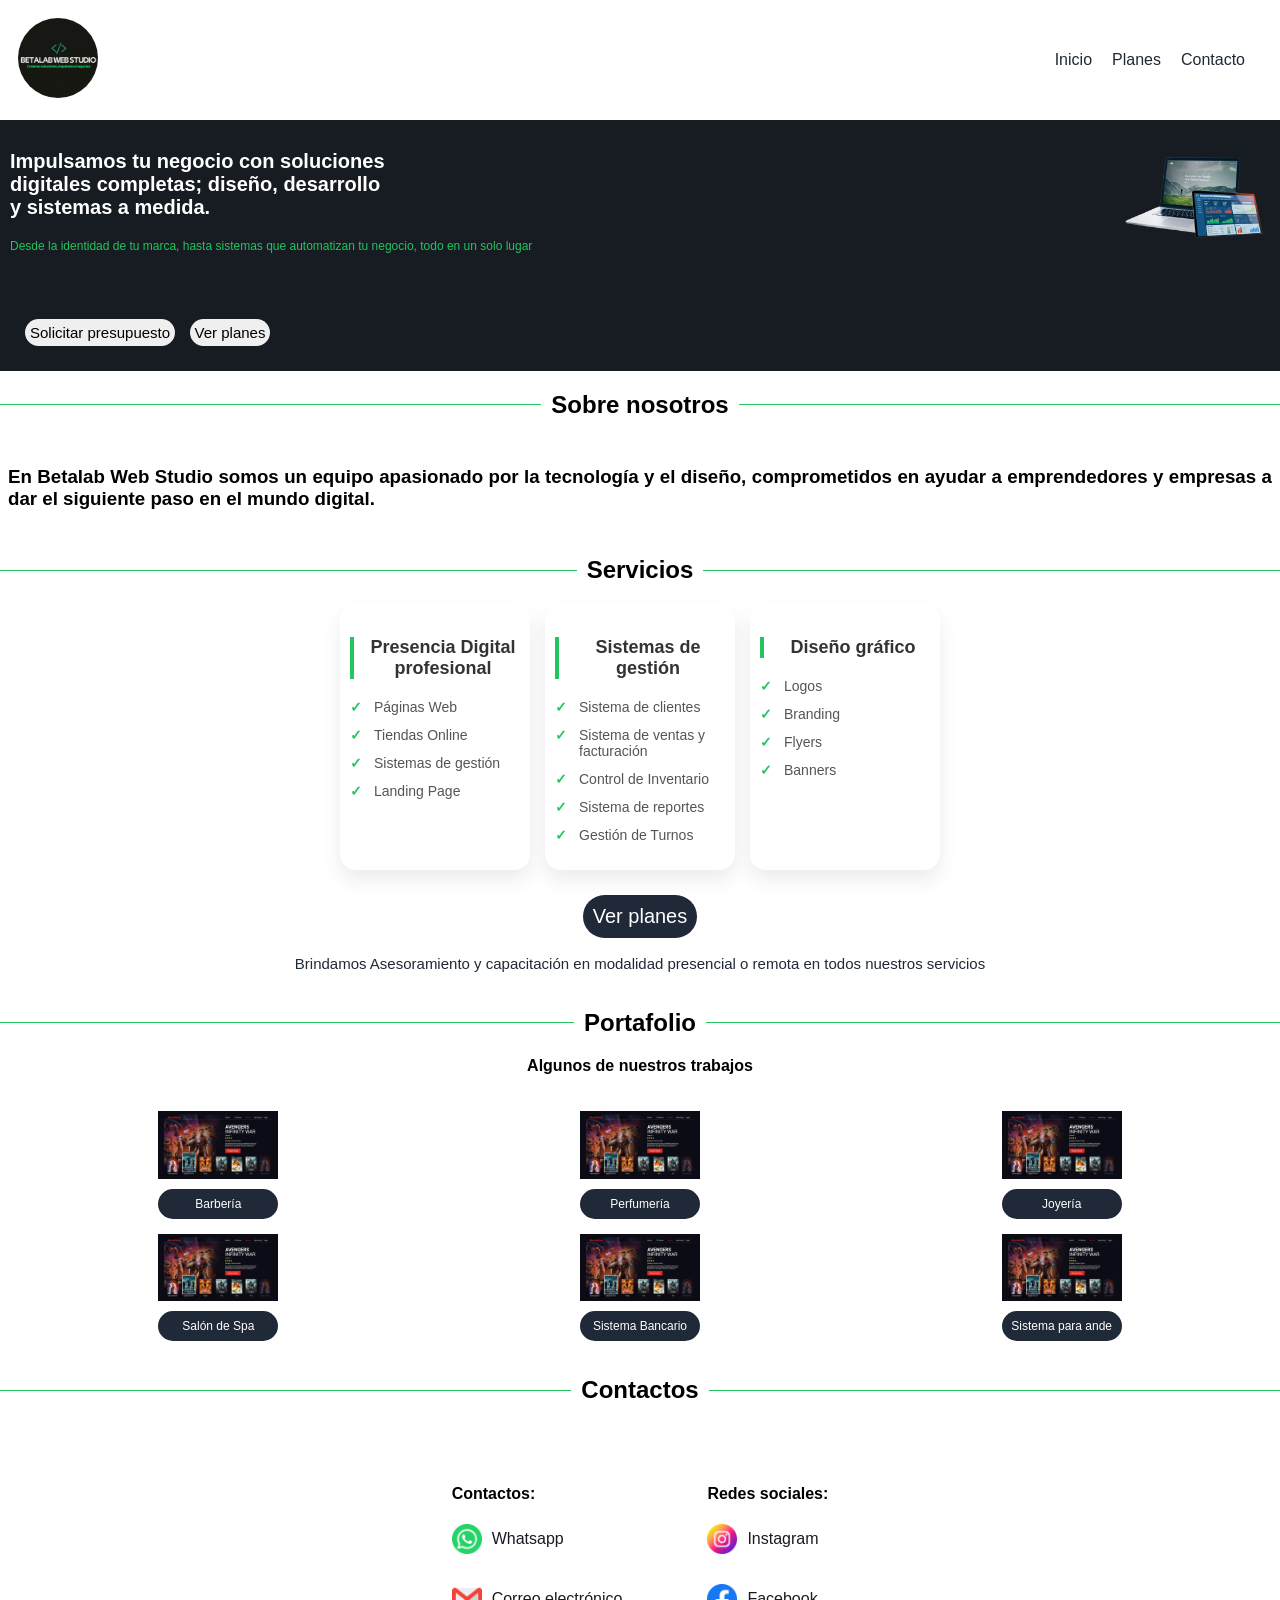
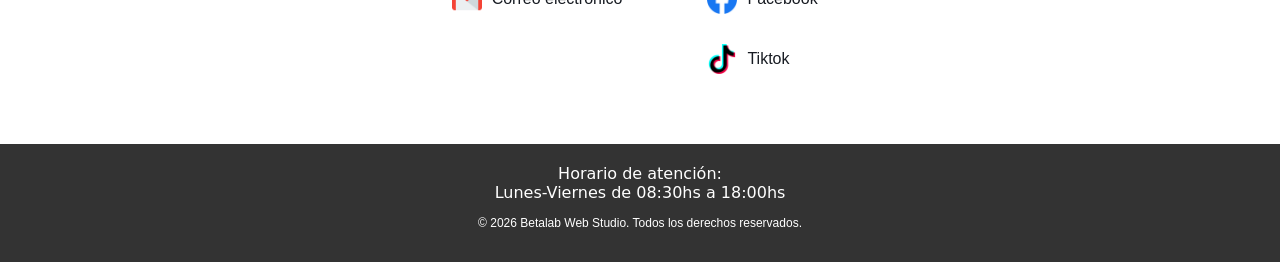
==== commit ba2515e8: "Add files via upload" ====
--- a/index.html
+++ b/index.html
@@ -22,8 +22,10 @@
         <div class="container1">
 
             <div class="container-titulos">
-                <h3>Creamos soluciones, impulsamos <br>negocios</h3>
-                <p>Diseño de páginas web y sistemas de gestión a medida.</p>
+                <h3>Impulsamos tu negocio con soluciones <br>digitales completas; diseño, desarrollo <br>
+                y sistemas a medida.
+                </h3>
+                <p>Desde la identidad de tu marca, hasta sistemas que automatizan tu negocio, todo en un solo lugar</p>
             </div>
 
             <div class="container-img">
@@ -45,23 +47,11 @@
         </div>
 
         <div class="container-sobre-nosotros">
-            <h4>En <span>Betalab Web Studio</span> integramos tecnología para el crecimiento de tu negocio </h4>
-            
-            <div class="container-servicios">
-                <div class="items">
-                    <img class="check" src="img/check.png" alt="">
-                    <p>Páginas Web</p>
-                </div>
-                <div class="items">
-                    <img class="check" src="img/check.png" alt="">
-                    <p>Sistemas de Gestión</p>
-                </div>
-                <div class="items">
-                    <img class="check" src="img/check.png" alt="">
-                    <p>Soluciones a medida</p>
-                </div>
-
-            </div>
+            <h3>En <span>Betalab Web Studio</span> somos un  equipo apasionado por la tecnología 
+            y el diseño, comprometidos en ayudar a emprendedores y empresas  a dar el siguiente paso
+            en el mundo digital.
+            
+            </h3>
         </div>
         
 
@@ -78,9 +68,10 @@
         <div class="tarjeta">
             <h3>Presencia Digital <br> profesional</h3>
             <ul>
-                <li>Diseño de páginas web corporativas</li>
+                <li>Páginas Web</li>
+                <li>Tiendas Online</li>
+                <li>Sistemas de gestión</li>
                 <li>Landing Page</li>
-                <li>Tiendas Online</li>
             </ul>
         </div>
 
@@ -94,6 +85,16 @@
                 <li>Gestión de Turnos</li>
             </ul>
         </div>
+
+        <div class="tarjeta">
+            <h3>Diseño gráfico</h3>
+            <ul>
+                <li>Logos</li>
+                <li>Branding</li>
+                <li>Flyers</li>
+                <li>Banners</li>
+            </ul>
+        </div>
             
     </div>
 
--- a/css/index.css
+++ b/css/index.css
@@ -4,6 +4,9 @@
     margin: 0;
     padding: 0;
     border: none;
+    cursor: default;
+    overflow-x: hidden; 
+    max-width: 100%;
 }
 header{
     display: flex;
@@ -32,7 +35,9 @@
     transition: 0.5s;
     transform: scale(1.1);
     color: #22C55E;
-}
+    text-decoration: underline;
+}
+
 
 /*Container 1*/
 .container1{
@@ -86,23 +91,14 @@
 .titulos{
     color: black;
 }
-.container-servicios{
-    display: flex;
-    flex-direction: column;
-    padding: 15px;
-}
+
 .container-sobre-nosotros{
-    padding: 5px;
-}
-.items{
-    display: flex;
-    align-items: center; 
-    gap: 10px;
-}
-.check{
-    width: 20px;
-    border: 2px solid rgb(0, 0, 0);
-    border-radius: 20px;
+    padding: 8px;
+    display: flex;
+    justify-content: center;
+    text-align: justify;
+    word-break: break-word; /* Rompe la palabra si es necesario */
+    overflow-wrap: break-word;
 }
 
 /*Servicios*/
@@ -181,6 +177,7 @@
     color: white;
     padding: 10px;
     border-radius: 50px;
+    font-size: 20px;
 }
 
 .btn-planes:hover{
@@ -240,5 +237,383 @@
     box-shadow: 0 15px 30px rgba(0,0,0,0.12);
 }
 
-
-
+/*Contactos*/
+
+.contactos {
+    display: flex;
+    justify-content: center;
+    align-items: stretch;
+    gap: 5px;
+}
+
+.contacto {
+    margin: 20px;
+    padding: 20px;
+}
+
+.item-contacto {
+    display: flex;
+    gap: 10px;
+    margin-bottom: 15px;
+}
+
+.icono-redes {
+    height: 30px; 
+    width: 30px;       
+}
+.contacto a{
+    line-height: 30px;
+    color: #171b22;
+    text-decoration: none;
+    margin-bottom: 15px;
+}
+
+.contacto a:hover{
+    transition: 0.5s;
+    transform: scale(1.1);
+    color: #22C55E;
+
+}
+
+/*Footer*/
+
+footer{
+    display: flex;
+    justify-content: center;
+    flex-direction: column;
+    background-color: #333;
+    padding: 20px;
+    gap: 2px;
+}
+.container-horario{
+    color: white;
+    text-align: center;
+    font-family: system-ui, -apple-system, BlinkMacSystemFont, 'Segoe UI', Roboto, Oxygen, Ubuntu, Cantarell, 'Open Sans', 'Helvetica Neue', sans-serif;
+}
+.copyright{
+    font-size: 12px;
+    text-align: center;
+    color: #FFFFFF;
+}
+
+/* ========== MEDIA QUERIES - CON IMÁGENES CENTRADAS ========== */
+
+/* Pantallas de hasta 950px */
+@media (max-width: 950px) {
+    .contenedor-tarjetas {
+        gap: 10px;
+    }
+    
+    .tarjeta {
+        width: 155px;
+    }
+    
+    .container-portafolio {
+        gap: 10px;
+        justify-content: center;
+    }
+}
+
+/* Pantallas de hasta 850px */
+@media (max-width: 850px) {
+    .tarjeta {
+        width: 145px;
+    }
+    
+    .tarjeta h3 {
+        font-size: 16px;
+    }
+    
+    .tarjeta ul {
+        font-size: 13px;
+    }
+    
+    .container-portafolio {
+        justify-content: center;
+    }
+    
+    .tarjeta-portafolio img {
+        width: 105px;
+    }
+}
+
+/* Pantallas de hasta 768px */
+@media (max-width: 768px) {
+    .tarjeta {
+        width: 135px;
+        padding: 12px 8px;
+    }
+    
+    .tarjeta h3 {
+        font-size: 15px;
+    }
+    
+    .tarjeta ul {
+        font-size: 12px;
+    }
+    
+    .tarjeta li {
+        padding-left: 20px;
+        margin-bottom: 10px;
+    }
+    
+    .btn-planes {
+        font-size: 12px;
+        padding: 8px;
+    }
+    
+    .container-portafolio {
+        justify-content: center;
+    }
+    
+    .tarjeta-portafolio img {
+        width: 95px;
+    }
+    
+    .tarjeta-portafolio a {
+        font-size: 11px;
+        padding: 6px;
+    }
+    
+    .contacto {
+        margin: 15px;
+        padding: 15px;
+    }
+    
+    .contacto h4 {
+        font-size: 14px;
+    }
+    
+    .icono-redes {
+        height: 26px;
+        width: 26px;
+    }
+    
+    .contacto a {
+        font-size: 13px;
+        line-height: 26px;
+    }
+}
+
+/* Pantallas de hasta 650px */
+@media (max-width: 650px) {
+    .container-titulos h3 {
+        font-size: 18px;
+    }
+    
+    .img-ilustrativa {
+        width: 130px;
+    }
+    
+    .botones-container1 button {
+        font-size: 13px;
+        padding: 4px 8px;
+    }
+    
+    .tarjeta {
+        width: 125px;
+    }
+    
+    .tarjeta h3 {
+        font-size: 14px;
+    }
+    
+    .tarjeta ul {
+        font-size: 11px;
+    }
+    
+    .container-portafolio {
+        justify-content: center;
+    }
+    
+    .tarjeta-portafolio img {
+        width: 85px;
+    }
+    
+    .icono-redes {
+        height: 24px;
+        width: 24px;
+    }
+    
+    .contacto a {
+        font-size: 12px;
+        line-height: 24px;
+    }
+    
+    .container-horario h3 {
+        font-size: 14px;
+    }
+    
+    .container-horario p {
+        font-size: 12px;
+    }
+}
+
+/* Pantallas de hasta 550px */
+@media (max-width: 550px) {
+    .container-titulos h3 {
+        font-size: 16px;
+    }
+    
+    .container-titulos p {
+        font-size: 10px;
+    }
+    
+    .img-ilustrativa {
+        width: 110px;
+    }
+    
+    .botones-container1 button {
+        font-size: 15px;
+        padding: 3px 6px;
+    }
+    
+    .tarjeta {
+        width: 110px;
+    }
+    
+    .tarjeta h3 {
+        font-size: 12px;
+        padding-left: 8px;
+    }
+    
+    .tarjeta ul {
+        font-size: 10px;
+    }
+    
+    .tarjeta li {
+        padding-left: 16px;
+        margin-bottom: 8px;
+    }
+    
+    .btn-planes {
+        font-size: 20px;
+        padding: 6px;
+        margin-top: 15px;
+    }
+    
+    .container-portafolio {
+        justify-content: center;
+    }
+    
+    .tarjeta-portafolio {
+        align-items: center;
+        text-align: center;
+    }
+    
+    .tarjeta-portafolio img {
+        width: 75px;
+    }
+    
+    .tarjeta-portafolio a {
+        font-size: 10px;
+        padding: 5px;
+        width: auto;
+        min-width: 60px;
+    }
+    
+    .contacto {
+        margin: 10px;
+        padding: 12px;
+    }
+    
+    .contacto h4 {
+        font-size: 12px;
+    }
+    
+    .icono-redes {
+        height: 22px;
+        width: 22px;
+    }
+    
+    .contacto a {
+        font-size: 11px;
+        line-height: 22px;
+    }
+    
+    .container-horario h3 {
+        font-size: 12px;
+    }
+    
+    .container-horario p {
+        font-size: 11px;
+    }
+    
+    .copyright {
+        font-size: 10px;
+    }
+}
+
+/* Pantallas de hasta 450px */
+@media (max-width: 450px) {
+    .img-ilustrativa {
+        width: 95px;
+    }
+    
+    .tarjeta {
+        width: 100px;
+    }
+    
+    .tarjeta h3 {
+        font-size: 11px;
+    }
+    
+    .tarjeta ul {
+        font-size: 9px;
+    }
+    
+    .tarjeta li {
+        padding-left: 14px;
+        margin-bottom: 6px;
+    }
+    
+    .tarjeta li::before {
+        font-size: 8px;
+    }
+    
+    .container-portafolio {
+        justify-content: center;
+    }
+    
+    .tarjeta-portafolio {
+        align-items: center;
+    }
+    
+    .tarjeta-portafolio img {
+        width: 65px;
+    }
+    
+    .tarjeta-portafolio a {
+        font-size: 9px;
+        padding: 4px;
+    }
+    
+    .icono-redes {
+        height: 20px;
+        width: 20px;
+    }
+    
+    .contacto a {
+        font-size: 10px;
+        line-height: 20px;
+    }
+    
+    .item-contacto {
+        gap: 6px;
+    }
+}
+
+/* ========== ELIMINAR RESALTADO AZUL EN MÓVILES ========== */
+
+/* Opción 1: Para toda la página */
+* {
+    -webkit-tap-highlight-color: transparent;
+    tap-highlight-color: transparent;
+}
+
+/* Opción 2: Solo para enlaces y botones (recomendado) */
+a, button, .container-enlaces a, .btn-planes, 
+.tarjeta-portafolio a, .contacto a, .item-contacto {
+    -webkit-tap-highlight-color: transparent;
+    tap-highlight-color: transparent;
+}
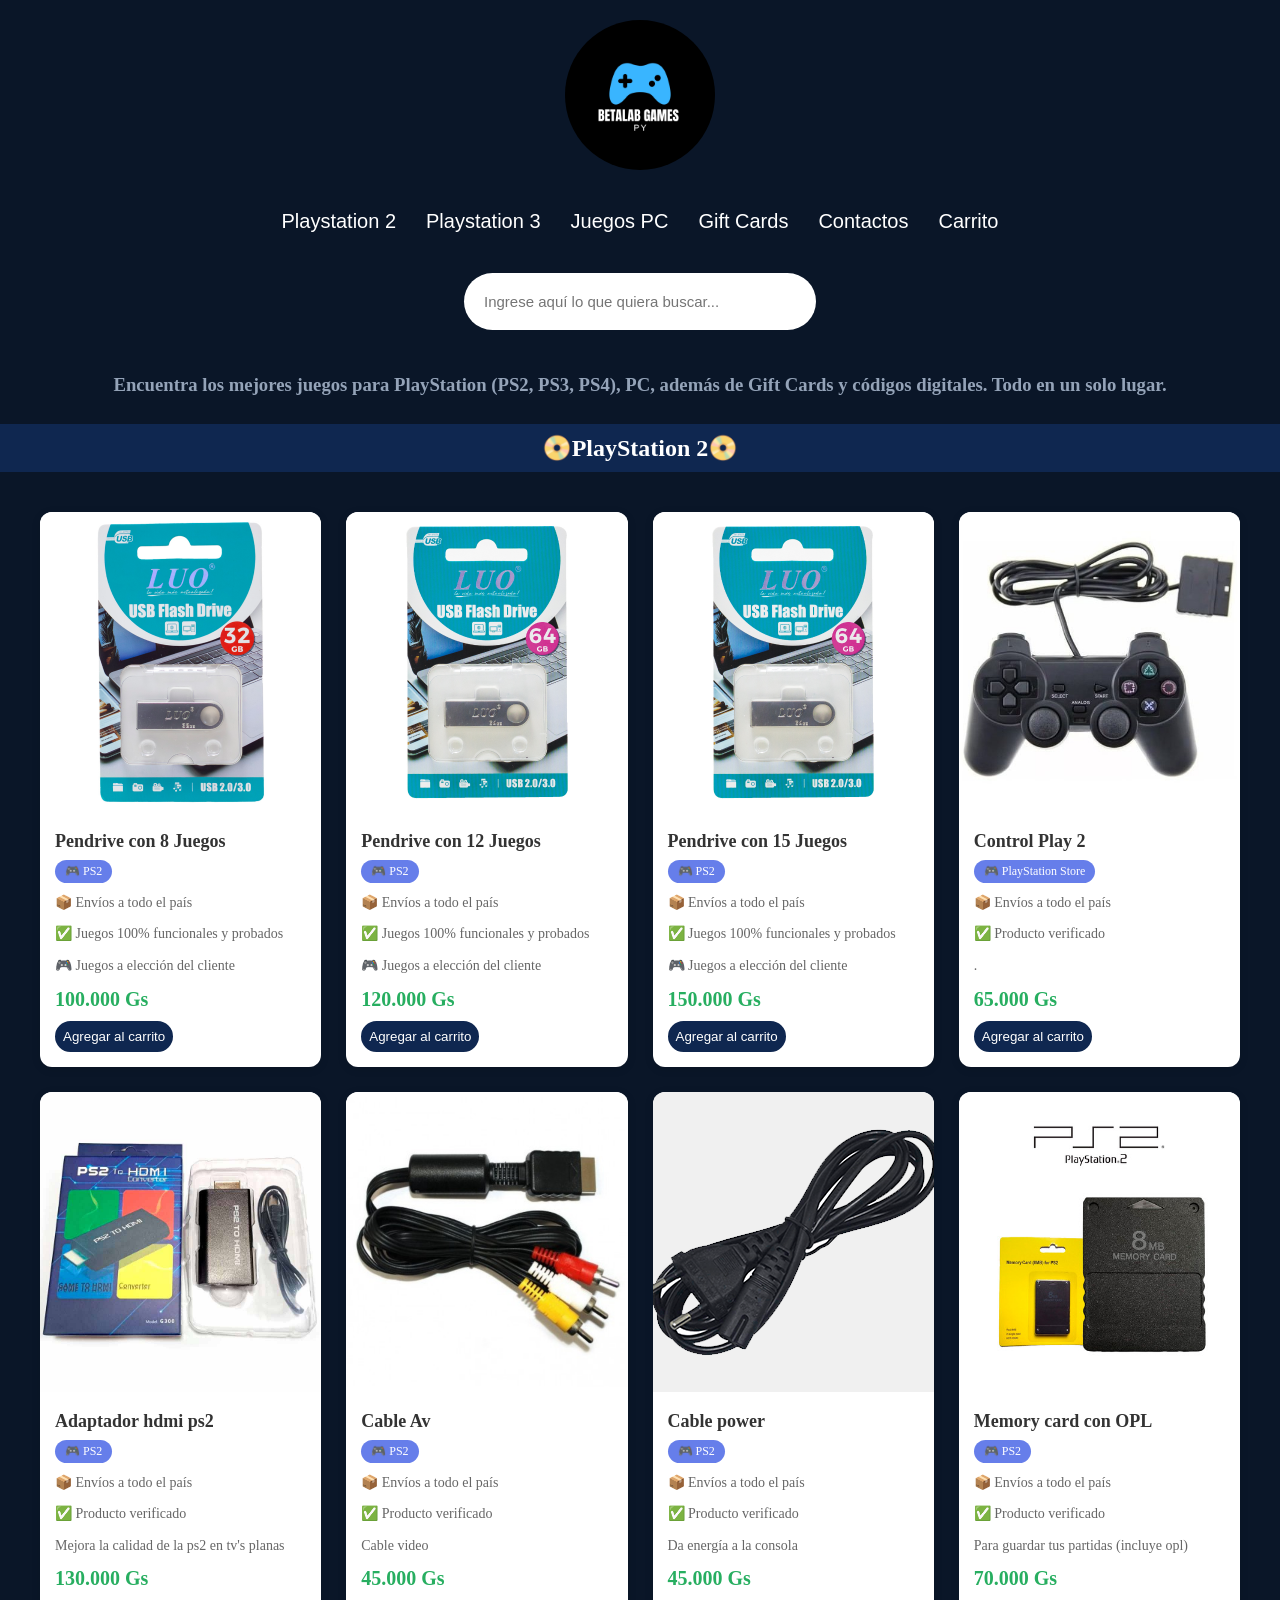
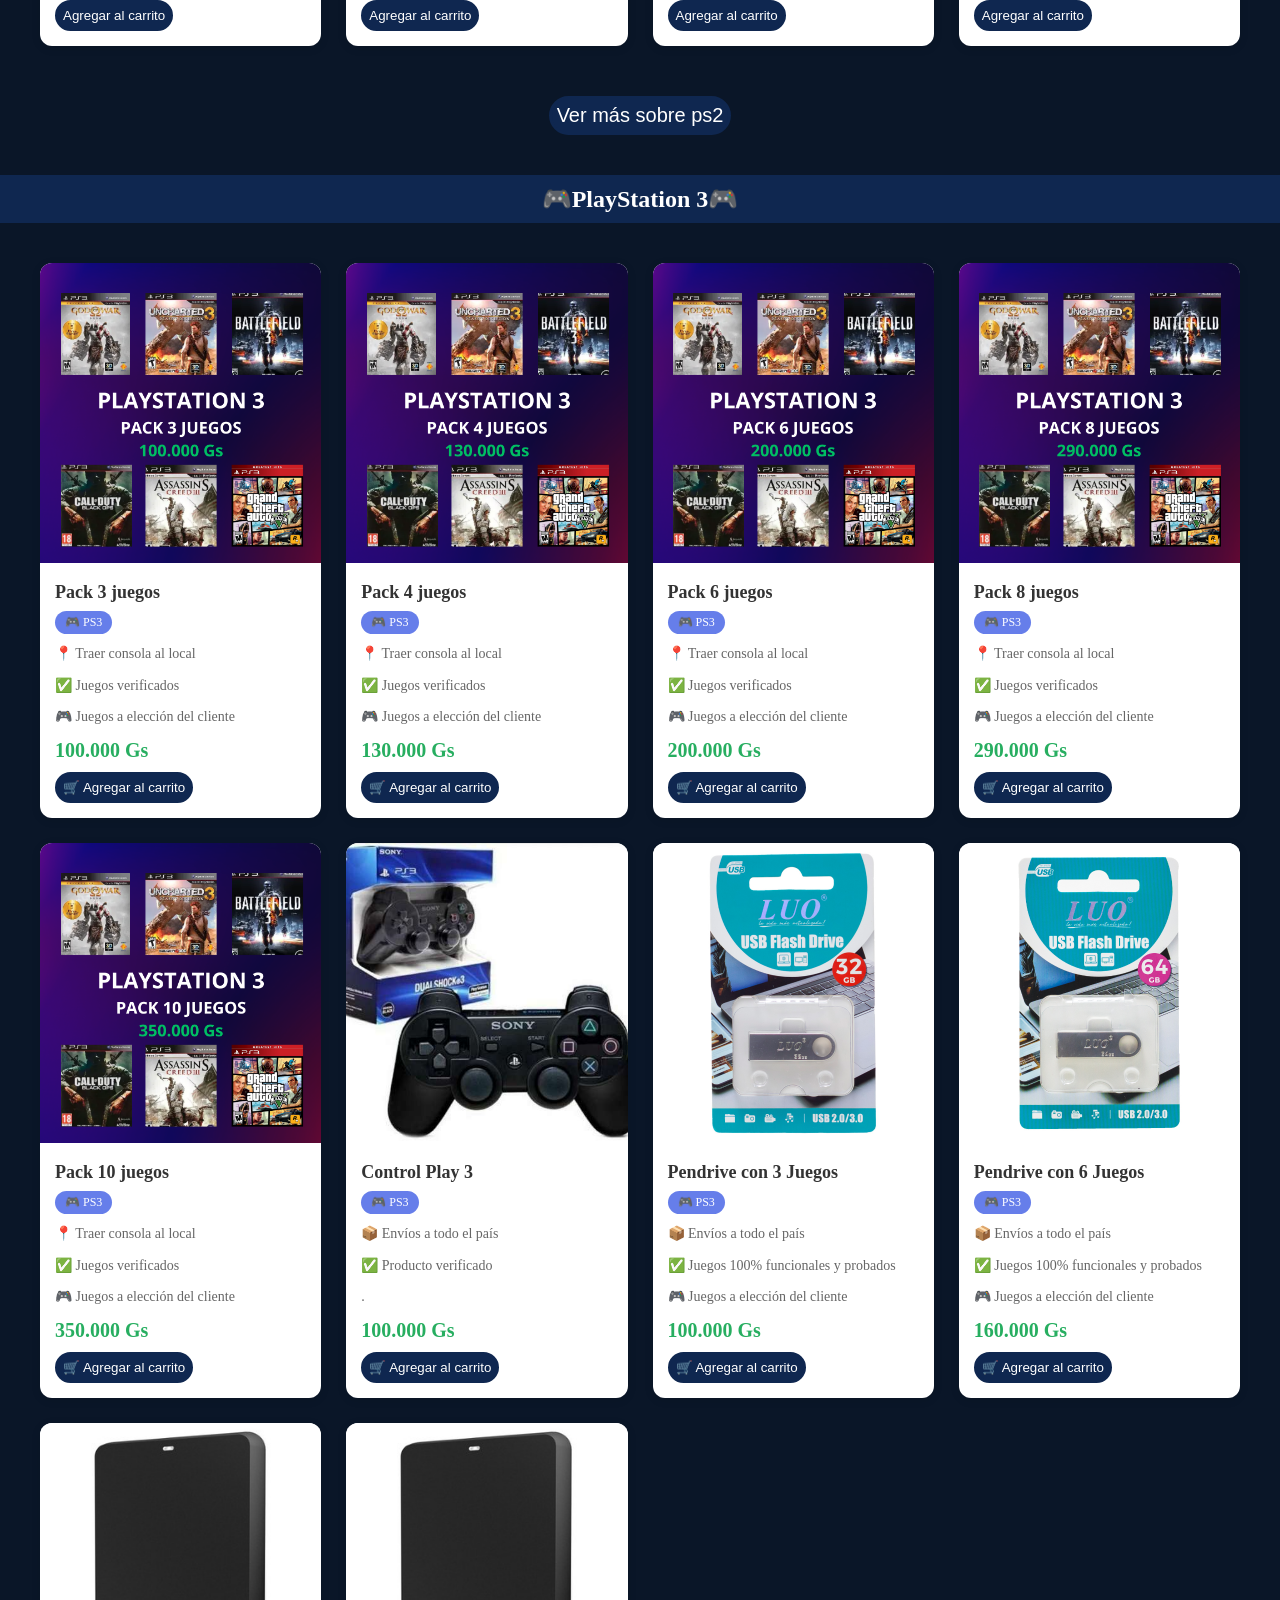
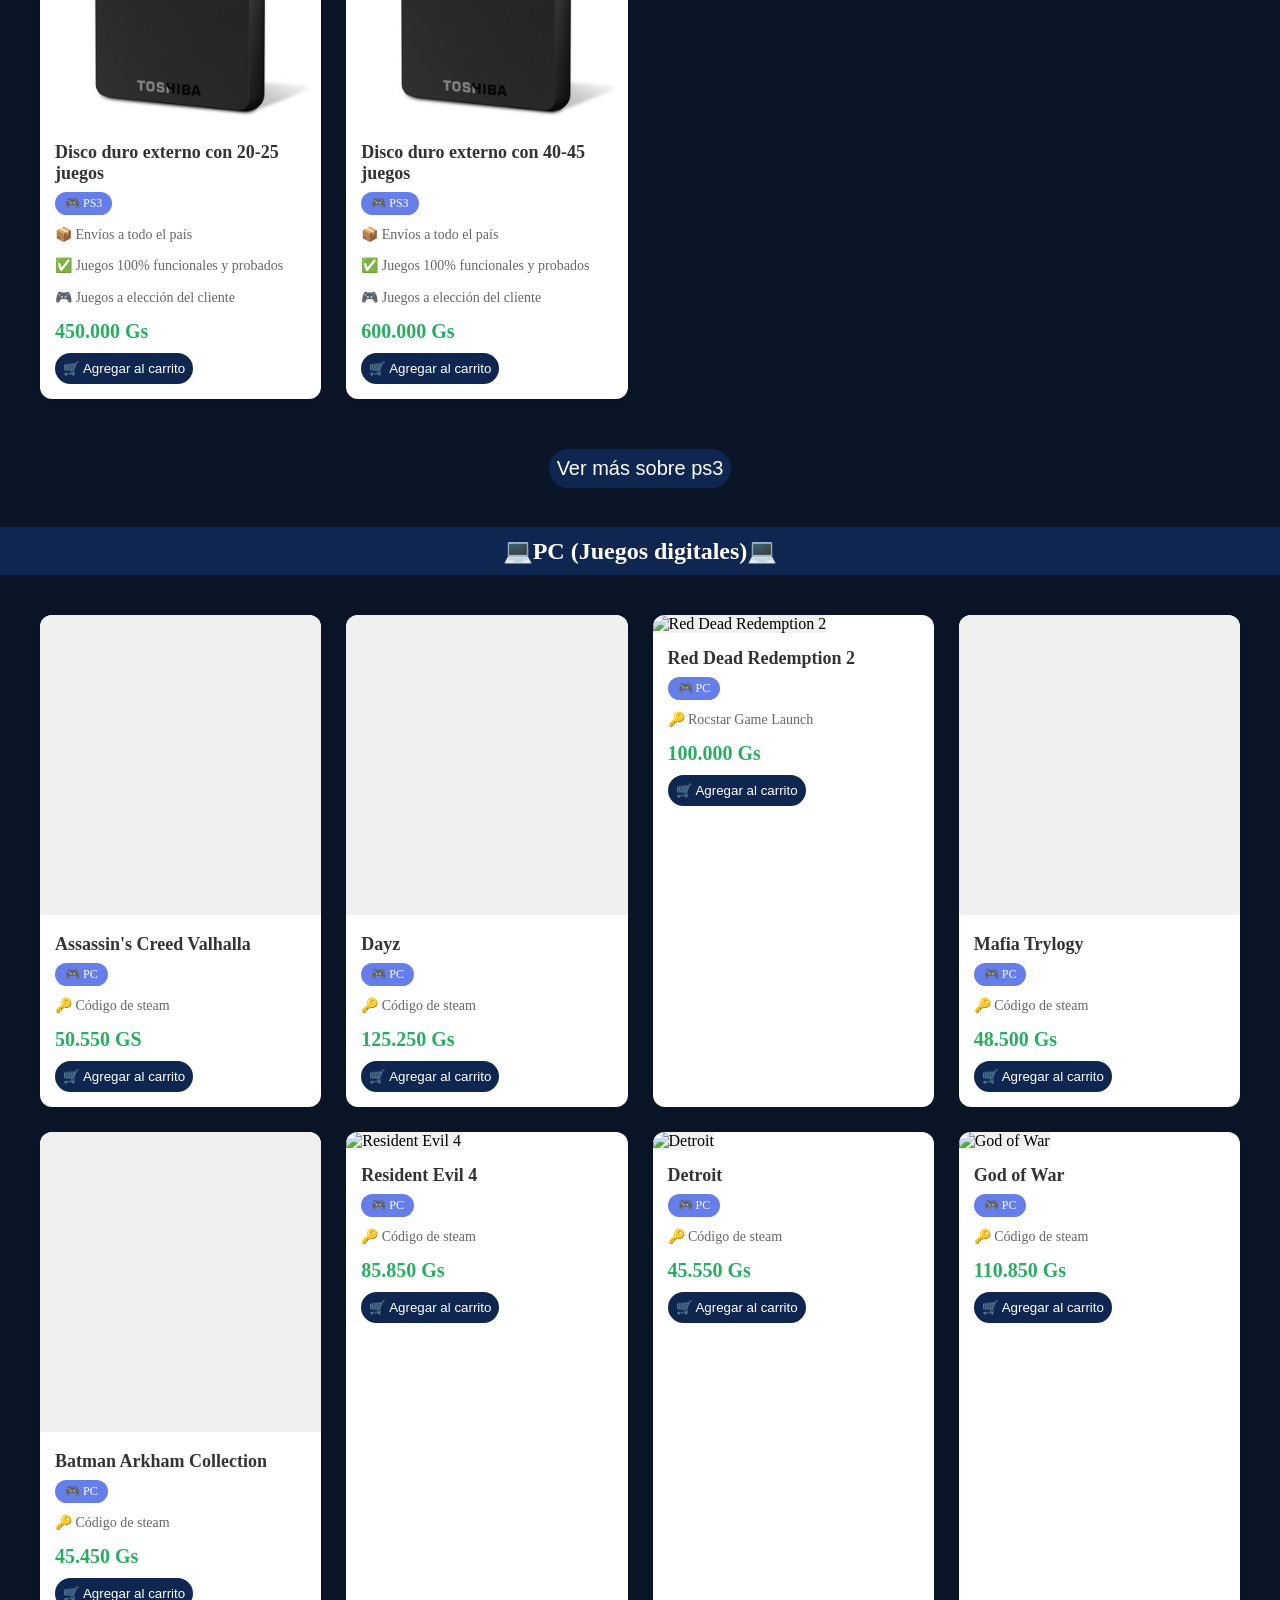
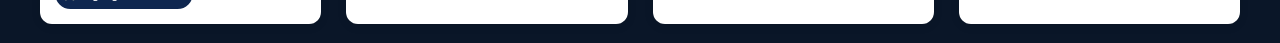
==== commit 014800df: "Upgrade" ====
--- a/index.html
+++ b/index.html
@@ -1,5 +1,5 @@
 <!DOCTYPE html>
-<html lang="en">
+<html lang="es">
 <head>
     <meta charset="UTF-8">
     <meta name="viewport" content="width=device-width, initial-scale=1.0">
@@ -8,212 +8,79 @@
 </head>
 <body>
     <header>
-        <div class="container-logo">
-            <img class="logo" src="img/logo.jpeg" alt="">
+        <img class="logo" src="img/logobetagames.jpeg" alt="">
+    </header>
+
+    <nav>
+    <div class="hamburguesa">
+        <span></span>
+        <span></span>
+        <span></span>
+    </div>
+    <div class="nav-menu">
+        <a onclick="ps2()">Playstation 2</a>
+        <a onclick="ps3()">Playstation 3</a>
+        <a onclick="pc()">Juegos PC</a>
+        <a onclick="giftcard()">Gift Cards</a>
+        <a onclick="contacto()">Contactos</a>
+        <a onclick="carrito()">Carrito</a>
+    </div>
+</nav>
+    <div class="caja-buscador">
+         <input id="buscador"  type="text" placeholder="Ingrese aquí lo que quiera buscar...">
+    </div>
+   
+    <main>
+        <div class="presentacion">
+            <img class="fondo" src="" alt="">
+            <h3>Encuentra los mejores juegos para PlayStation (PS2, PS3, PS4), PC, además de Gift Cards y códigos digitales. Todo en un solo lugar.</h3>
         </div>
-        <div class="container-enlaces">
-            <a href="index.html">Inicio</a>
-            <a href="planes.html">Planes</a>
-            <a href="contacto.html">Contacto</a>
-        </div>
-    </header>
-    <main>
-        <!--Seccion 1-->
-        <div class="container1">
 
-            <div class="container-titulos">
-                <h3>Impulsamos tu negocio con soluciones <br>digitales completas; diseño, desarrollo <br>
-                y sistemas a medida.
-                </h3>
-                <p>Desde la identidad de tu marca, hasta sistemas que automatizan tu negocio, todo en un solo lugar</p>
+        <section class="seccion-videojuegos">
+            
+            <!--Play2-->
+            <h1 class="titulo">📀PlayStation 2📀</h1>
+            <div class="productos-container">
+                <div id="productosGridPS2" class="productos-grid"></div>
+            </div>
+            <div class="cajabtnver">
+                <button onclick="ps2()" class="btnvermas">Ver más sobre ps2</button>
             </div>
 
-            <div class="container-img">
-                <img class="img-ilustrativa" src="img/imagen-ilustrativa.png" alt="">
+            <!--PS3-->
+            <h1 class="titulo">🎮PlayStation 3🎮</h1>
+            <div class="productos-container">
+                <div id="productosGridPS3" class="productos-grid"></div>
             </div>
-            
-        </div>
-        <div class="botones-container1">
-            <button>Solicitar presupuesto</button>
-            <button id="btn-planes" onclick="verPlanes()">Ver planes</button>
-        </div>
-
-        <!--sobre nosotros-->
-
-        <div class="linea-con-texto">
-            <hr>
-                <h2 class="titulos">Sobre nosotros</h2>
-            <hr>
-        </div>
-
-        <div class="container-sobre-nosotros">
-            <h3>En <span>Betalab Web Studio</span> somos un  equipo apasionado por la tecnología 
-            y el diseño, comprometidos en ayudar a emprendedores y empresas  a dar el siguiente paso
-            en el mundo digital.
-            
-            </h3>
-        </div>
-        
-
-        <!--Servicios-->
-        <div class="linea-con-texto">
-            <hr>
-                <h2 class="titulos">Servicios</h2>
-            <hr>
-        </div>
-
-        <section class="servicios">
-    <div class="contenedor-tarjetas">
-        
-        <div class="tarjeta">
-            <h3>Presencia Digital <br> profesional</h3>
-            <ul>
-                <li>Páginas Web</li>
-                <li>Tiendas Online</li>
-                <li>Sistemas de gestión</li>
-                <li>Landing Page</li>
-            </ul>
-        </div>
-
-        <div class="tarjeta">
-            <h3>Sistemas de gestión</h3>
-            <ul>
-                <li>Sistema de clientes</li>
-                <li>Sistema de ventas y facturación</li>
-                <li>Control de Inventario</li>
-                <li>Sistema de reportes</li>
-                <li>Gestión de Turnos</li>
-            </ul>
-        </div>
-
-        <div class="tarjeta">
-            <h3>Diseño gráfico</h3>
-            <ul>
-                <li>Logos</li>
-                <li>Branding</li>
-                <li>Flyers</li>
-                <li>Banners</li>
-            </ul>
-        </div>
-            
-    </div>
-
-        <button onclick="verPlanes()" id="btn-planes"  class="btn-planes" >Ver planes</button>
-
-    <div>
-        <p class="p-remoto">Brindamos Asesoramiento y capacitación en modalidad presencial o remota en todos nuestros servicios</p>
-    </div>
-    </section>
-
-    <!--Portafolio-->
-
-    <div class="linea-con-texto">
-        <hr>
-            <h2 class="titulos">Portafolio</h2>
-        <hr>
-    </div>
-
-    <section class="portafolio">
-
-        <h4>Algunos de nuestros trabajos</h4>
-
-        <div class="container-portafolio">
-
-            <div class="tarjeta-portafolio">
-                <img src="img/ejemplos.jpg" alt="">
-                <a href="">Barbería</a>
+            <div class="cajabtnver">
+                <button onclick="ps3()" class="btnvermas">Ver más sobre ps3</button>
             </div>
 
-            <div class="tarjeta-portafolio">
-                <img src="img/ejemplos.jpg" alt="">
-                <a href="">Perfumería</a>
+            <!--PC-->
+            <h1 class="titulo">💻PC (Juegos digitales)💻</h1>
+            <div class="productos-container">
+                <div id="productosGridPC" class="productos-grid"></div>
             </div>
-
-            <div class="tarjeta-portafolio">
-                <img src="img/ejemplos.jpg" alt="">
-                <a href="">Joyería</a>
-            </div>
-
-            <div class="tarjeta-portafolio">
-                <img src="img/ejemplos.jpg" alt="">
-                <a href="">Salón de Spa</a>
-            </div>
-
-            <div class="tarjeta-portafolio">
-                <img src="img/ejemplos.jpg" alt="">
-                <a href="">Sistema Bancario</a>
-            </div>
-
-            <div class="tarjeta-portafolio">
-                <img src="img/ejemplos.jpg" alt="">
-                <a href="">Sistema para ande</a>
+            <div class="cajabtnver">
+                <button onclick="pc()" class="btnvermas">Ver más sobre ps3</button>
             </div>
 
             
-        </div>
-
-    </section>
-
-    <!--Contactos-->
-    <div class="linea-con-texto">
-            <hr>
-                <h2 class="titulos">Contactos</h2>
-            <hr>
-        </div>
+            
+        </section>
 
 
-        <section class="contactos">
-
-    <div class="contacto">
-        <h4>Contactos:</h4>
-        
-        <div class="item-contacto">
-            <img class="icono-redes" src="img/social.png" alt="">
-            <a href="whatssap">Whatsapp</a>
-        </div>
-        
-        <div class="item-contacto">
-            <img class="icono-redes" src="img/gmail.png" alt="">
-            <a href="">Correo electrónico</a>
-        </div>
-    </div>
-
-    <div class="contacto">
-        <h4>Redes sociales:</h4>
-        
-        <div class="item-contacto">
-            <img class="icono-redes" src="img/instagram.png" alt="">
-            <a href="">Instagram</a>
-        </div>
-        
-        <div class="item-contacto">
-            <img class="icono-redes" src="img/facebook.png" alt="">
-            <a href="">Facebook</a>
-        </div>
-        
-        <div class="item-contacto">
-            <img class="icono-redes" src="img/tik-tok.png" alt="">
-            <a href="">Tiktok</a>
-        </div>
-    </div>
-
-</section>
 
     </main>
     <footer>
-        <div class="container-horario">
-            <span>Horario de atención:</span> <br>
-            <span>Lunes-Viernes de 08:30hs a 18:00hs</span>
-        </div>
-        
-        <div class="copyright">
-            <p>© 2026 Betalab Web Studio. Todos los derechos reservados.</p>
-        </div>
+
     </footer>
 
-
-    <!--Scripts-->
-
-    <script src="js/accion-botones.js"></script>
+    <!--Script-->
+    <script src="js/ps2.js"></script>
+    <script src="js/ps3.js"></script>
+    <script src="js/pc.js"></script>
+    <script src="js/direccion.js"></script>
+    <script src="js/btnhambur.js"></script>
 </body>
 </html>
--- a/css/index.css
+++ b/css/index.css
@@ -1,619 +1,453 @@
+
+
 body{
-    background-color: #FFFFFF;
-    font-family: 'Trebuchet MS', 'Lucida Sans Unicode', 'Lucida Grande', 'Lucida Sans', Arial, sans-serif;
+    width: 100%;
+    height: 100%;
+    left: 0;
+    top: 0;
     margin: 0;
-    padding: 0;
+    background-color: #0A1628;
+    object-fit: cover;
+    cursor: default;
+}
+.logo{
+    width: 150px;
+    border-radius:100px;
+}
+header{
+    padding: 20px;
+    display: flex;
+    justify-content: center;
+    align-items: center;
+}
+
+
+.caja-buscador{
+    display: flex;
+    justify-content: center;
+    align-items: center;
+    padding: 20px;
+    gap: 10px;
+}
+
+#buscador{
+    font-size: 15px;
+    width: 312px;
+    padding: 20px;
+    border-radius: 50px;
     border: none;
-    cursor: default;
-    overflow-x: hidden; 
-    max-width: 100%;
-}
-header{
-    display: flex;
-    justify-content: space-between;
+}
+
+#buscador:hover{
+    background-color: #60A5FA;
+    transition: 0.80s;
+    transform: scale(1.1);
+    color: white;
+}
+
+#buscador:focus{
+    outline: none;
+}
+
+nav{
+    display: flex;
+    justify-content: center;
     align-items: center;
-    margin: 10px;
-}
-.logo{
-    width: 80px;
+    gap: 30px;
+    padding: 20px;
+}
+
+nav a{
+    color: white;
+    font-size: 20px;
+    font-family: Verdana, Geneva, Tahoma, sans-serif;
+    text-decoration: none;
+}
+
+nav a:hover{
+    color: rgb(6, 136, 223);
+    transform: scale(1.1);
+    transition: 0.80s;
+    border: none;
+    background-color: rgb(255, 255, 255);
+    padding: 12px;
     border-radius: 50px;
 }
-.container-logo{
-    padding: 8px;
-}
-.container-enlaces{
-    display: flex;
-    gap: 10px;
-    padding: 20px;
-}
-.container-enlaces a{
-    color: #1F2937;
-    text-decoration: none;
-    padding: 5px;
-}
-.container-enlaces a:hover{
-    transition: 0.5s;
-    transform: scale(1.1);
-    color: #22C55E;
-    text-decoration: underline;
-}
-
-
-/*Container 1*/
-.container1{
-    display: flex;
-    justify-content: space-between;
-    background-color: #171b22;
-    margin-top: 0;
+
+.presentacion {
+    display: flex;
+    flex-direction: column;
+    justify-content: center;
+    align-items: center;
+    color:#94A3B8;
+}
+.presentacion > * {
+    margin: 8px 0;  /* junta todo con solo 5px entre cada elemento */
+}
+
+
+/*Seccion*/
+.titulo{
+    color: white;
+    text-align: center;
+    background-color: 	#0f2750;
     padding: 10px;
 }
-.container-titulos h3{
-    color:  #FFFFFF;
-    font-size: 20px;
-}
-.container-titulos p{
-    color:  #22C55E;
-    font-size: 12px;
-}
-.img-ilustrativa{
-    width: 150px;
-}
-.botones-container1{
-    background-color: #171b22;
-    padding: 20px;
-}
-.botones-container1 button{
-    margin: 5px;
-    border-radius: 20px;
-    font-size: 15px;
-    padding: 5px;
-    border: none;
-}
-.botones-container1 button:hover{
-    transition: 0.5s;
-    background-color: #22C55E;
-    transform: scale(1.1);
-}
-
-/*Sobre nosotros*/
-.linea-con-texto {
-    display: flex;
-    align-items: center;
-    text-align: center;
-    gap: 10px;
-}
-.linea-con-texto hr {
-    flex: 1;
-    border: none;
-    height: 1px;
-    background: #22C55E;
-}
-.titulos{
-    color: black;
-}
-
-.container-sobre-nosotros{
-    padding: 8px;
-    display: flex;
-    justify-content: center;
-    text-align: justify;
-    word-break: break-word; /* Rompe la palabra si es necesario */
-    overflow-wrap: break-word;
-}
-
-/*Servicios*/
-
-.servicios {
+
+/* ========== CONTENEDOR PRINCIPAL ========== */
+.productos-container {
     max-width: 1200px;
     margin: 0 auto;
+    padding: 20px;
+}
+
+/* ========== TÍTULO ========== */
+.productos-titulo {
     text-align: center;
-}
-
-.contenedor-tarjetas {
-    display: flex;
+    color: #333;
+    margin-bottom: 30px;
+    font-size: 2rem;
+}
+
+/* ========== CONTADOR ========== */
+.productos-contador {
+    text-align: right;
+    color: #666;
+    margin-bottom: 20px;
+    font-size: 14px;
+}
+
+/* ========== GRID DE PRODUCTOS ========== */
+.productos-grid {
+    display: grid;
+    grid-template-columns: repeat(auto-fill, minmax(280px, 1fr));
+    gap: 25px;
+}
+
+/* ========== TARJETA DE PRODUCTO ========== */
+.producto-card {
+    background: white;
+    border-radius: 12px;
+    overflow: hidden;
+    box-shadow: 0 2px 10px rgba(0,0,0,0.1);
+    transition: transform 0.3s, box-shadow 0.3s;
+    cursor: pointer;
+}
+
+.producto-card:hover {
+    transform: translateY(-5px);
+    box-shadow: 0 5px 20px rgba(0,0,0,0.15);
+}
+
+/* ========== IMAGEN ========== */
+.producto-imagen {
+    width: 100%;
+    height: 300px;
+    object-fit: cover;
+    background: #f0f0f0;
+}
+
+/* ========== INFORMACIÓN ========== */
+.producto-info {
+    padding: 15px;
+}
+
+.producto-nombre {
+    font-size: 18px;
+    font-weight: bold;
+    color: #333;
+    margin-bottom: 8px;
+}
+
+.producto-consola {
+    display: inline-block;
+    background: #667eea;
+    color: white;
+    padding: 4px 10px;
+    border-radius: 20px;
+    font-size: 12px;
+    margin-bottom: 10px;
+}
+
+.producto-descripcion {
+    color: #666;
+    font-size: 14px;
+    margin-bottom: 12px;
+    line-height: 1.4;
+}
+
+.producto-precio {
+    font-size: 20px;
+    font-weight: bold;
+    color: #27ae60;
+}
+
+.aggcarrito{
+    margin-top: 10px;
+    border: #0f2750 solid;
+    padding: 5px;
+    border-radius: 50px;
+    background-color: #0f2750;
+    color: white;
+}
+
+.aggcarrito:hover{
+    transform: scale(1.1);
+    transition: 0.5s;
+    color: white;
+    background-color: #27ae60;
+    border:  #27ae60 solid;
+}
+
+.cajabtnver{
+    display: flex;
+    align-items: center;
     justify-content: center;
-    align-items: stretch;
-    gap: 15px;
-    flex-wrap: nowrap;
-}
-
-.tarjeta {
-    display: flex;
-    text-align: left;
-    flex-direction: column;
-    background: white;
-    border-radius: 16px;
-    padding: 15px 10px;
-    width: 170px;
-    box-shadow: 0 10px 20px rgba(0,0,0,0.08);
-    transition: transform 0.3s ease, box-shadow 0.3s ease;
-}
-
-.tarjeta:hover {
-    transform: translateY(-5px);
-    box-shadow: 0 15px 30px rgba(0,0,0,0.12);
-}
-
-.tarjeta h3 {
+    padding: 20px;
+}
+.btnvermas{
+    font-size: 20px;
+    margin-top: 10px;
+    border: #0f2750 solid;
+    padding: 5px;
+    border-radius: 50px;
+    background-color: #0f2750;
+    color: white;
+}
+
+.btnvermas:hover{
+    transform: scale(1.1);
+    transition: 0.5s;
+    color: white;
+    background-color: #27ae60;
+    border:  #27ae60 solid;
+}
+
+/* ========== MENSAJE SIN RESULTADOS ========== */
+.sin-resultados {
     text-align: center;
+    padding: 50px;
+    color: #999;
     font-size: 18px;
-    margin-bottom: 20px;
-    color: #333;
-    border-left: 4px solid #22C55E;
-    padding-left: 12px;
-}
-
-.tarjeta ul {
-    font-size: 14px;
-    list-style: none;
-    padding: 0;
-    margin: 0;
-}
-
-.tarjeta li {
-    margin-bottom: 12px;
-    padding-left: 24px;
-    position: relative;
-    color: #555;
-}
-
-.tarjeta li::before {
-    content: "✓";
-    position: absolute;
-    left: 0;
-    color: #22C55E;
-    font-weight: bold;
-}
-.p-remoto{  
-    color: #1F2937;
-    font-size: 15px;
-    padding: 2px;
-}
-
-.btn-planes{
-    margin-top: 25px;
-    border: none;
-    background-color: #1F2937;
-    color: white;
-    padding: 10px;
-    border-radius: 50px;
-    font-size: 20px;
-}
-
-.btn-planes:hover{
-    transition: 0.5s;
-    transform: scale(1.1);
-    background-color: #22C55E;
-    color: #171b22;
-}
-
-/*Portafolio*/
-
-.portafolio h4{
-    margin-top: 0;
-    text-align: center;
-}
-
-.container-portafolio{
-    display: grid;
-    grid-template-columns: repeat(3, 1fr); 
-    gap: 5px;
-    justify-items: center;
-    padding: 10px;
-}
-
-.tarjeta-portafolio{
-    display: flex;
-    flex-direction: column;
-    padding: 5px;
-    align-items: stretch;
-}
-
-.tarjeta-portafolio img{
-    width: 120px;
-}
-
-.tarjeta-portafolio a{
-    font-size: 12px;
-    color: white;
-    text-decoration: none;
-    margin-top: 10px;
-    background-color: #1F2937;
-    padding: 8px;
-    border-radius: 50px;
-    text-align: center;
-}
-
-.tarjeta-portafolio a:hover{
-    transition: 0.5s;
-    transform: scale(1.2);
-    color: #171b22;
-    background-color: #22C55E;
-}
-
-.tarjeta-portafolio:hover {
-    border-radius: 10px;
-    transform: translateY(-5px);
-    box-shadow: 0 15px 30px rgba(0,0,0,0.12);
-}
-
-/*Contactos*/
-
-.contactos {
-    display: flex;
-    justify-content: center;
-    align-items: stretch;
-    gap: 5px;
-}
-
-.contacto {
-    margin: 20px;
-    padding: 20px;
-}
-
-.item-contacto {
-    display: flex;
-    gap: 10px;
-    margin-bottom: 15px;
-}
-
-.icono-redes {
-    height: 30px; 
-    width: 30px;       
-}
-.contacto a{
-    line-height: 30px;
-    color: #171b22;
-    text-decoration: none;
-    margin-bottom: 15px;
-}
-
-.contacto a:hover{
-    transition: 0.5s;
-    transform: scale(1.1);
-    color: #22C55E;
-
-}
-
-/*Footer*/
-
-footer{
-    display: flex;
-    justify-content: center;
-    flex-direction: column;
-    background-color: #333;
-    padding: 20px;
-    gap: 2px;
-}
-.container-horario{
-    color: white;
-    text-align: center;
-    font-family: system-ui, -apple-system, BlinkMacSystemFont, 'Segoe UI', Roboto, Oxygen, Ubuntu, Cantarell, 'Open Sans', 'Helvetica Neue', sans-serif;
-}
-.copyright{
-    font-size: 12px;
-    text-align: center;
-    color: #FFFFFF;
-}
-
-/* ========== MEDIA QUERIES - CON IMÁGENES CENTRADAS ========== */
-
-/* Pantallas de hasta 950px */
-@media (max-width: 950px) {
-    .contenedor-tarjetas {
-        gap: 10px;
-    }
-    
-    .tarjeta {
-        width: 155px;
-    }
-    
-    .container-portafolio {
-        gap: 10px;
-        justify-content: center;
-    }
-}
-
-/* Pantallas de hasta 850px */
-@media (max-width: 850px) {
-    .tarjeta {
-        width: 145px;
-    }
-    
-    .tarjeta h3 {
+}
+
+/* Ocultar hamburguesa en desktop */
+.hamburguesa {
+    display: none;
+}
+
+/* Menú normal en desktop */
+.nav-menu {
+    display: flex;
+    gap: 30px;
+}
+
+/* ========== MEDIA QUERY PARA TABLETS Y CELULARES ========== */
+@media (max-width: 768px) {
+    /* Mostrar hamburguesa solo en pantallas pequeñas */
+    .hamburguesa {
+        display: flex;
+        flex-direction: column;
+        cursor: pointer;
+        gap: 5px;
+        padding: 10px;
+    }
+    
+    .hamburguesa span {
+        width: 30px;
+        height: 3px;
+        background-color: white;
+        border-radius: 5px;
+        transition: 0.3s;
+    }
+    
+    /* Ocultar menú normal y mostrar como menú desplegable */
+    .nav-menu {
+        display: none;
+        flex-direction: column;
+        position: absolute;
+        top: 100%;
+        left: 0;
+        width: 100%;
+        background-color: #0A1628;
+        padding: 20px;
+        gap: 15px;
+        z-index: 1000;
+        box-shadow: 0 10px 20px rgba(0,0,0,0.3);
+    }
+    
+    .nav-menu.active {
+        display: flex;
+    }
+    
+    nav {
+        position: relative;
+        justify-content: space-between;
+        padding: 15px 20px;
+    }
+    
+    nav a {
+        text-align: center;
+        padding: 10px;
         font-size: 16px;
     }
     
-    .tarjeta ul {
+    /* Grid: 3 productos por fila con mejor proporción */
+    .productos-grid {
+        grid-template-columns: repeat(3, 1fr);
+        gap: 12px;
+    }
+    
+    /* Tarjetas más compactas */
+    .producto-card {
+        border-radius: 10px;
+    }
+    
+    /* Imagen más proporcionada */
+    .producto-imagen {
+        height: 140px;
+    }
+    
+    /* Padding reducido en info */
+    .producto-info {
+        padding: 10px;
+    }
+    
+    /* Nombre más pequeño */
+    .producto-nombre {
         font-size: 13px;
-    }
-    
-    .container-portafolio {
-        justify-content: center;
-    }
-    
-    .tarjeta-portafolio img {
-        width: 105px;
-    }
-}
-
-/* Pantallas de hasta 768px */
-@media (max-width: 768px) {
-    .tarjeta {
-        width: 135px;
-        padding: 12px 8px;
-    }
-    
-    .tarjeta h3 {
-        font-size: 15px;
-    }
-    
-    .tarjeta ul {
+        margin-bottom: 4px;
+    }
+    
+    /* Consola más compacta */
+    .producto-consola {
+        font-size: 9px;
+        padding: 3px 8px;
+        margin-bottom: 6px;
+    }
+    
+    /* Descripción más pequeña */
+    .producto-descripcion {
+        font-size: 10px;
+        margin-bottom: 8px;
+        line-height: 1.3;
+    }
+    
+    /* Precio ajustado */
+    .producto-precio {
+        font-size: 14px;
+    }
+    
+    /* Botón más pequeño */
+    .aggcarrito {
+        font-size: 10px;
+        padding: 4px 8px;
+        margin-top: 6px;
+    }
+    
+    /* Header y buscador más compactos */
+    header {
+        padding: 10px;
+    }
+    
+    .logo {
+        width: 100px;
+    }
+    
+    .caja-buscador {
+        padding: 10px;
+    }
+    
+    #buscador {
+        width: 250px;
+        padding: 12px;
+        font-size: 14px;
+    }
+    
+    .presentacion h1 {
+        font-size: 20px;
+    }
+    
+    .presentacion p {
         font-size: 12px;
-    }
-    
-    .tarjeta li {
-        padding-left: 20px;
-        margin-bottom: 10px;
-    }
-    
-    .btn-planes {
+        text-align: center;
+        padding: 0 15px;
+    }
+    
+    .titulo {
+        font-size: 18px;
+        padding: 8px;
+    }
+    
+    .btnvermas {
+        font-size: 14px;
+        padding: 8px 16px;
+    }
+}
+
+/* Para celulares más pequeños (menos de 500px) */
+@media (max-width: 500px) {
+    .productos-grid {
+        grid-template-columns: repeat(3, 1fr);
+        gap: 8px;
+    }
+    
+    .producto-imagen {
+        height: 110px;
+    }
+    
+    .producto-info {
+        padding: 6px;
+    }
+    
+    .producto-nombre {
+        font-size: 11px;
+        margin-bottom: 3px;
+    }
+    
+    .producto-consola {
+        font-size: 8px;
+        padding: 2px 6px;
+        margin-bottom: 4px;
+    }
+    
+    .producto-descripcion {
+        font-size: 9px;
+        margin-bottom: 6px;
+        display: -webkit-box;
+        -webkit-line-clamp: 2;
+        -webkit-box-orient: vertical;
+        overflow: hidden;
+    }
+    
+    .producto-precio {
         font-size: 12px;
-        padding: 8px;
-    }
-    
-    .container-portafolio {
-        justify-content: center;
-    }
-    
-    .tarjeta-portafolio img {
-        width: 95px;
-    }
-    
-    .tarjeta-portafolio a {
-        font-size: 11px;
-        padding: 6px;
-    }
-    
-    .contacto {
-        margin: 15px;
-        padding: 15px;
-    }
-    
-    .contacto h4 {
-        font-size: 14px;
-    }
-    
-    .icono-redes {
-        height: 26px;
-        width: 26px;
-    }
-    
-    .contacto a {
-        font-size: 13px;
-        line-height: 26px;
-    }
-}
-
-/* Pantallas de hasta 650px */
-@media (max-width: 650px) {
-    .container-titulos h3 {
-        font-size: 18px;
-    }
-    
-    .img-ilustrativa {
-        width: 130px;
-    }
-    
-    .botones-container1 button {
-        font-size: 13px;
-        padding: 4px 8px;
-    }
-    
-    .tarjeta {
-        width: 125px;
-    }
-    
-    .tarjeta h3 {
-        font-size: 14px;
-    }
-    
-    .tarjeta ul {
-        font-size: 11px;
-    }
-    
-    .container-portafolio {
-        justify-content: center;
-    }
-    
-    .tarjeta-portafolio img {
-        width: 85px;
-    }
-    
-    .icono-redes {
-        height: 24px;
-        width: 24px;
-    }
-    
-    .contacto a {
+    }
+    
+    .aggcarrito {
+        font-size: 9px;
+        padding: 3px 6px;
+    }
+    
+    #buscador {
+        width: 200px;
+        padding: 10px;
         font-size: 12px;
-        line-height: 24px;
-    }
-    
-    .container-horario h3 {
-        font-size: 14px;
-    }
-    
-    .container-horario p {
-        font-size: 12px;
-    }
-}
-
-/* Pantallas de hasta 550px */
-@media (max-width: 550px) {
-    .container-titulos h3 {
-        font-size: 16px;
-    }
-    
-    .container-titulos p {
-        font-size: 10px;
-    }
-    
-    .img-ilustrativa {
-        width: 110px;
-    }
-    
-    .botones-container1 button {
-        font-size: 15px;
-        padding: 3px 6px;
-    }
-    
-    .tarjeta {
-        width: 110px;
-    }
-    
-    .tarjeta h3 {
-        font-size: 12px;
-        padding-left: 8px;
-    }
-    
-    .tarjeta ul {
-        font-size: 10px;
-    }
-    
-    .tarjeta li {
-        padding-left: 16px;
-        margin-bottom: 8px;
-    }
-    
-    .btn-planes {
-        font-size: 20px;
-        padding: 6px;
-        margin-top: 15px;
-    }
-    
-    .container-portafolio {
-        justify-content: center;
-    }
-    
-    .tarjeta-portafolio {
-        align-items: center;
-        text-align: center;
-    }
-    
-    .tarjeta-portafolio img {
-        width: 75px;
-    }
-    
-    .tarjeta-portafolio a {
-        font-size: 10px;
-        padding: 5px;
-        width: auto;
-        min-width: 60px;
-    }
-    
-    .contacto {
-        margin: 10px;
-        padding: 12px;
-    }
-    
-    .contacto h4 {
-        font-size: 12px;
-    }
-    
-    .icono-redes {
-        height: 22px;
-        width: 22px;
-    }
-    
-    .contacto a {
-        font-size: 11px;
-        line-height: 22px;
-    }
-    
-    .container-horario h3 {
-        font-size: 12px;
-    }
-    
-    .container-horario p {
-        font-size: 11px;
-    }
-    
-    .copyright {
-        font-size: 10px;
-    }
-}
-
-/* Pantallas de hasta 450px */
-@media (max-width: 450px) {
-    .img-ilustrativa {
-        width: 95px;
-    }
-    
-    .tarjeta {
-        width: 100px;
-    }
-    
-    .tarjeta h3 {
-        font-size: 11px;
-    }
-    
-    .tarjeta ul {
-        font-size: 9px;
-    }
-    
-    .tarjeta li {
-        padding-left: 14px;
-        margin-bottom: 6px;
-    }
-    
-    .tarjeta li::before {
-        font-size: 8px;
-    }
-    
-    .container-portafolio {
-        justify-content: center;
-    }
-    
-    .tarjeta-portafolio {
-        align-items: center;
-    }
-    
-    .tarjeta-portafolio img {
-        width: 65px;
-    }
-    
-    .tarjeta-portafolio a {
-        font-size: 9px;
-        padding: 4px;
-    }
-    
-    .icono-redes {
-        height: 20px;
-        width: 20px;
-    }
-    
-    .contacto a {
-        font-size: 10px;
-        line-height: 20px;
-    }
-    
-    .item-contacto {
-        gap: 6px;
-    }
-}
-
-/* ========== ELIMINAR RESALTADO AZUL EN MÓVILES ========== */
-
-/* Opción 1: Para toda la página */
-* {
-    -webkit-tap-highlight-color: transparent;
-    tap-highlight-color: transparent;
-}
-
-/* Opción 2: Solo para enlaces y botones (recomendado) */
-a, button, .container-enlaces a, .btn-planes, 
-.tarjeta-portafolio a, .contacto a, .item-contacto {
-    -webkit-tap-highlight-color: transparent;
-    tap-highlight-color: transparent;
+    }
+    
+    .logo {
+        width: 80px;
+    }
+}
+
+/* Para tablets en modo horizontal */
+@media (min-width: 769px) and (max-width: 1024px) {
+    .productos-grid {
+        grid-template-columns: repeat(3, 1fr);
+        gap: 20px;
+    }
+    
+    .producto-imagen {
+        height: 180px;
+    }
 }
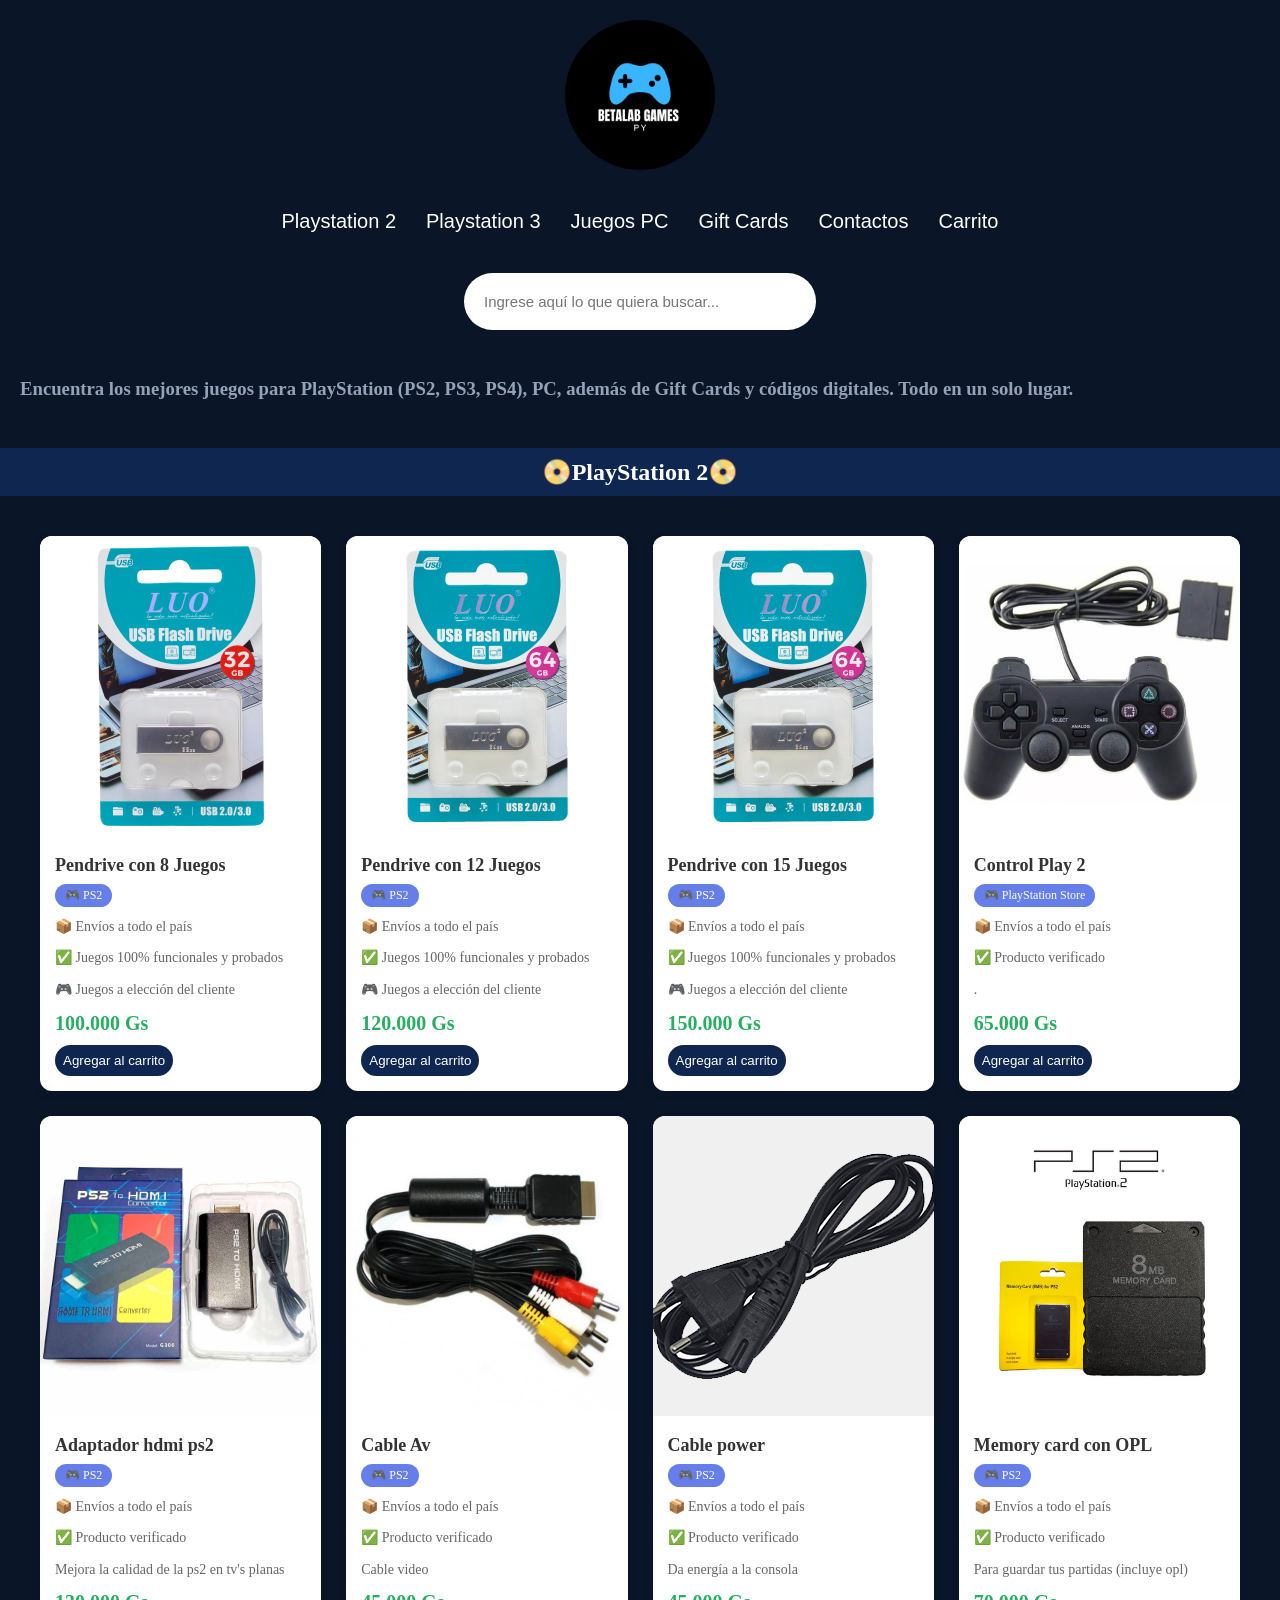
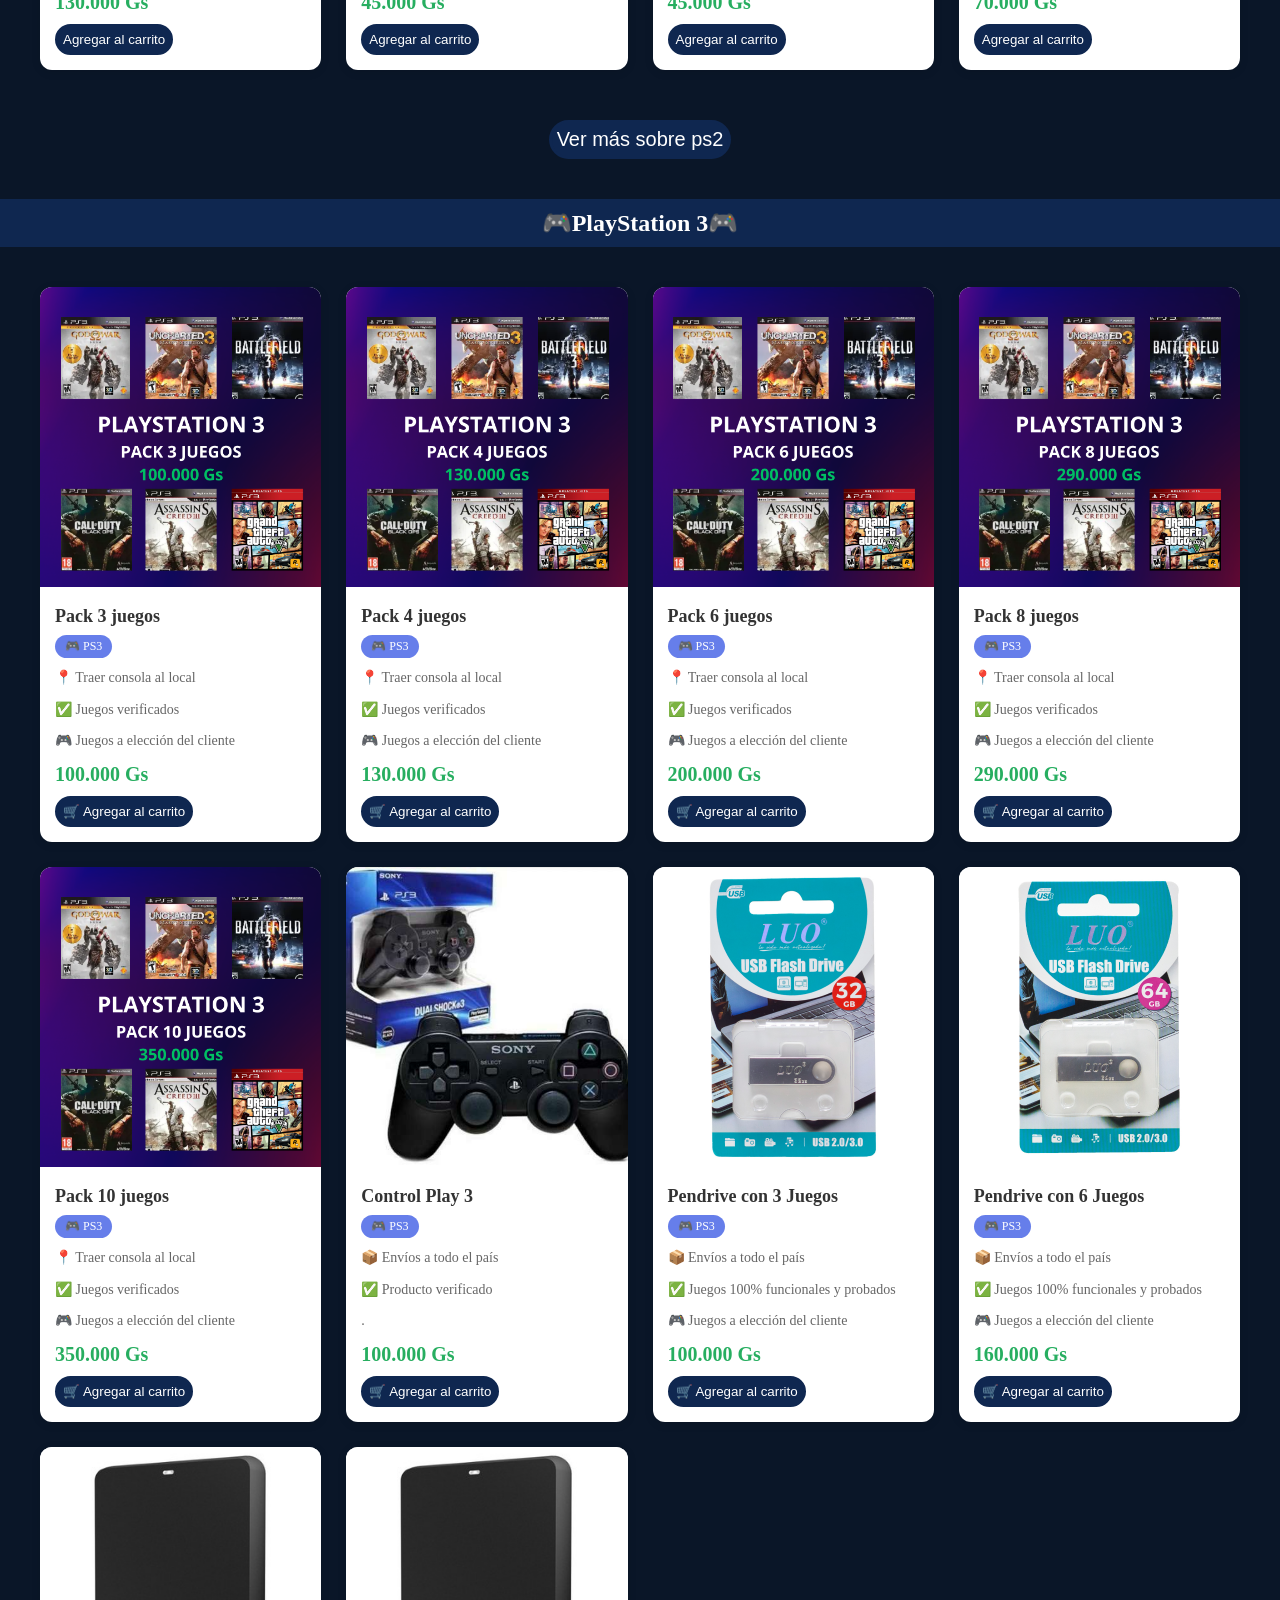
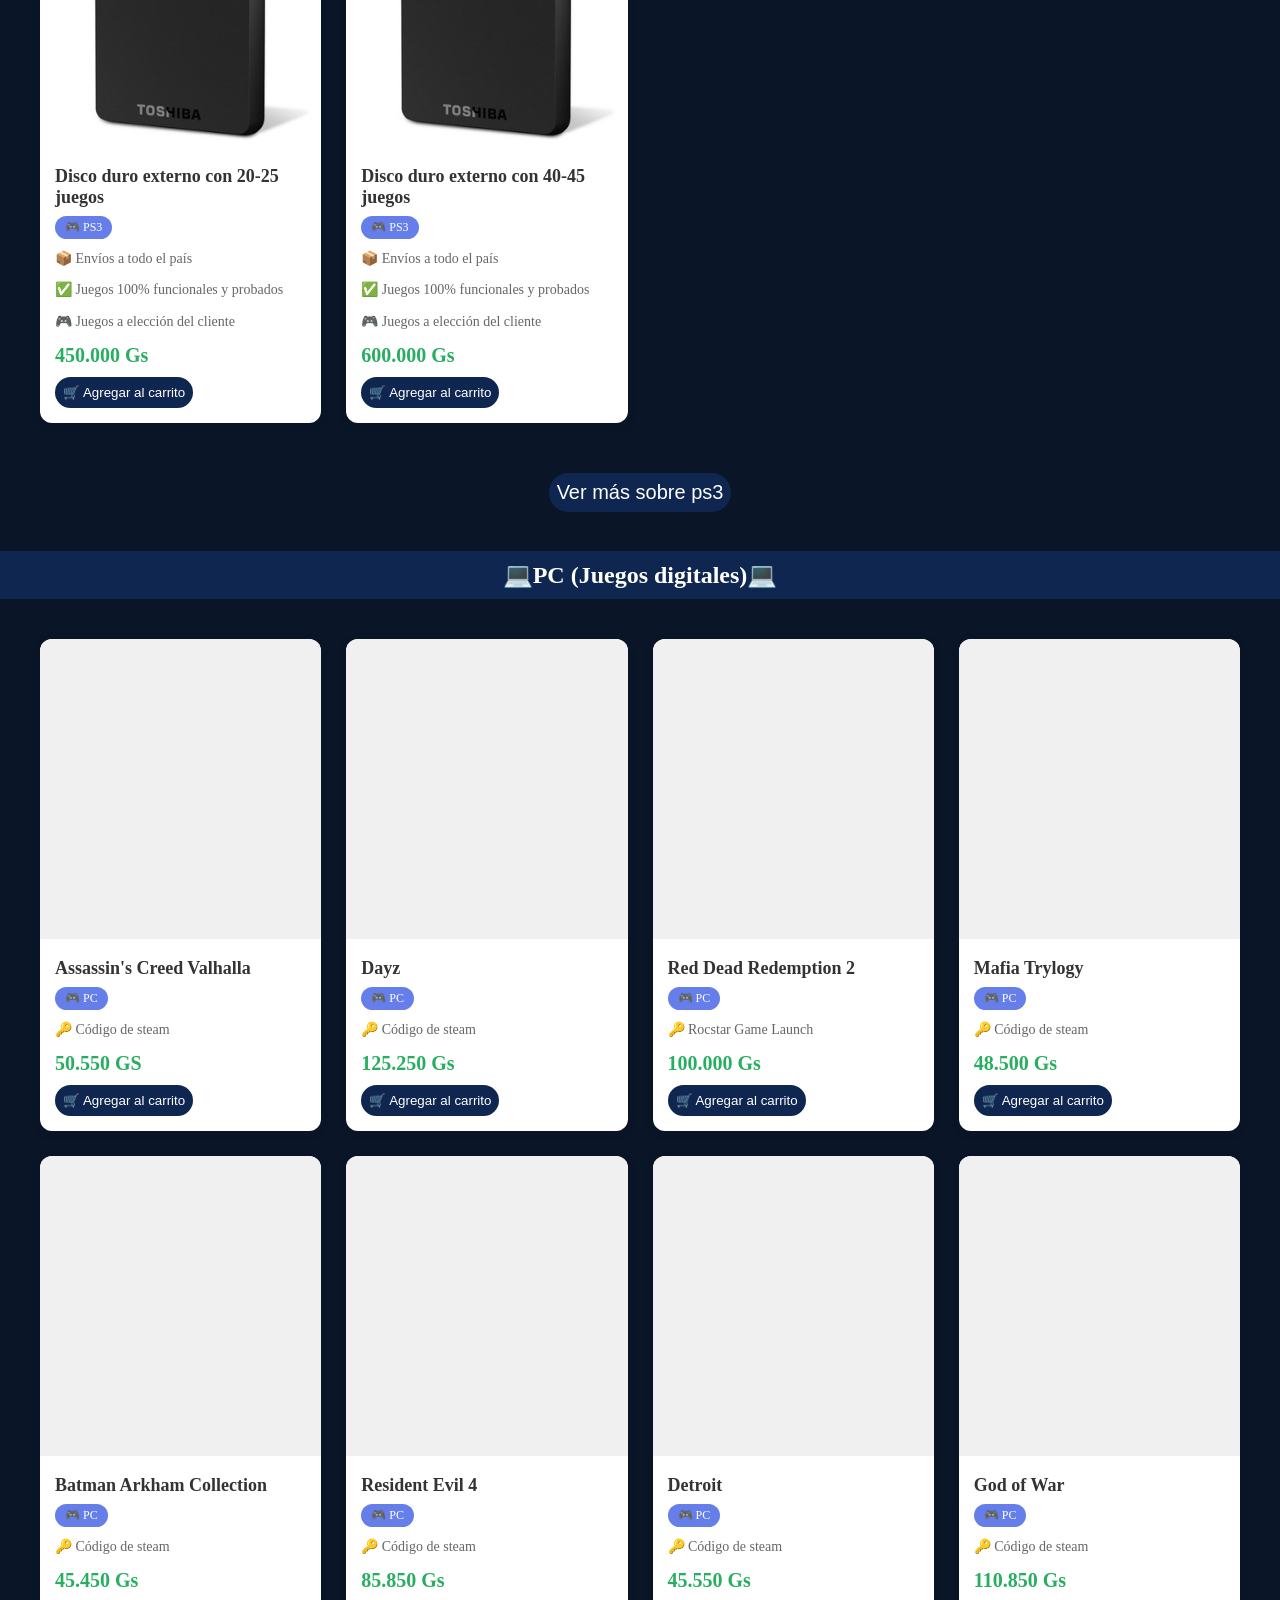
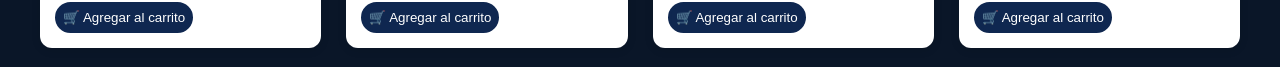
==== commit 042b3589: "Add files via upload" ====
--- a/index.html
+++ b/index.html
@@ -32,8 +32,7 @@
    
     <main>
         <div class="presentacion">
-            <img class="fondo" src="" alt="">
-            <h3>Encuentra los mejores juegos para PlayStation (PS2, PS3, PS4), PC, además de Gift Cards y códigos digitales. Todo en un solo lugar.</h3>
+            <h3 class="titprese">Encuentra los mejores juegos para PlayStation (PS2, PS3, PS4), PC, además de Gift Cards y códigos digitales. Todo en un solo lugar.</h3>
         </div>
 
         <section class="seccion-videojuegos">
--- a/css/index.css
+++ b/css/index.css
@@ -76,13 +76,18 @@
 
 .presentacion {
     display: flex;
-    flex-direction: column;
-    justify-content: center;
+    justify-content: justify;
     align-items: center;
     color:#94A3B8;
 }
 .presentacion > * {
     margin: 8px 0;  /* junta todo con solo 5px entre cada elemento */
+}
+
+.titprese{
+    padding: 20px;
+    text-align: justify;  
+    text-align-last: center;
 }
 
 
@@ -383,6 +388,12 @@
         font-size: 14px;
         padding: 8px 16px;
     }
+
+    .titprese{
+    padding: 20px;
+    text-align: justify;  
+    text-align-last: center;
+}
 }
 
 /* Para celulares más pequeños (menos de 500px) */
@@ -438,6 +449,12 @@
     .logo {
         width: 80px;
     }
+
+    .titprese{
+    padding: 20px;
+    text-align: justify;  
+    text-align-last: center;
+}
 }
 
 /* Para tablets en modo horizontal */
